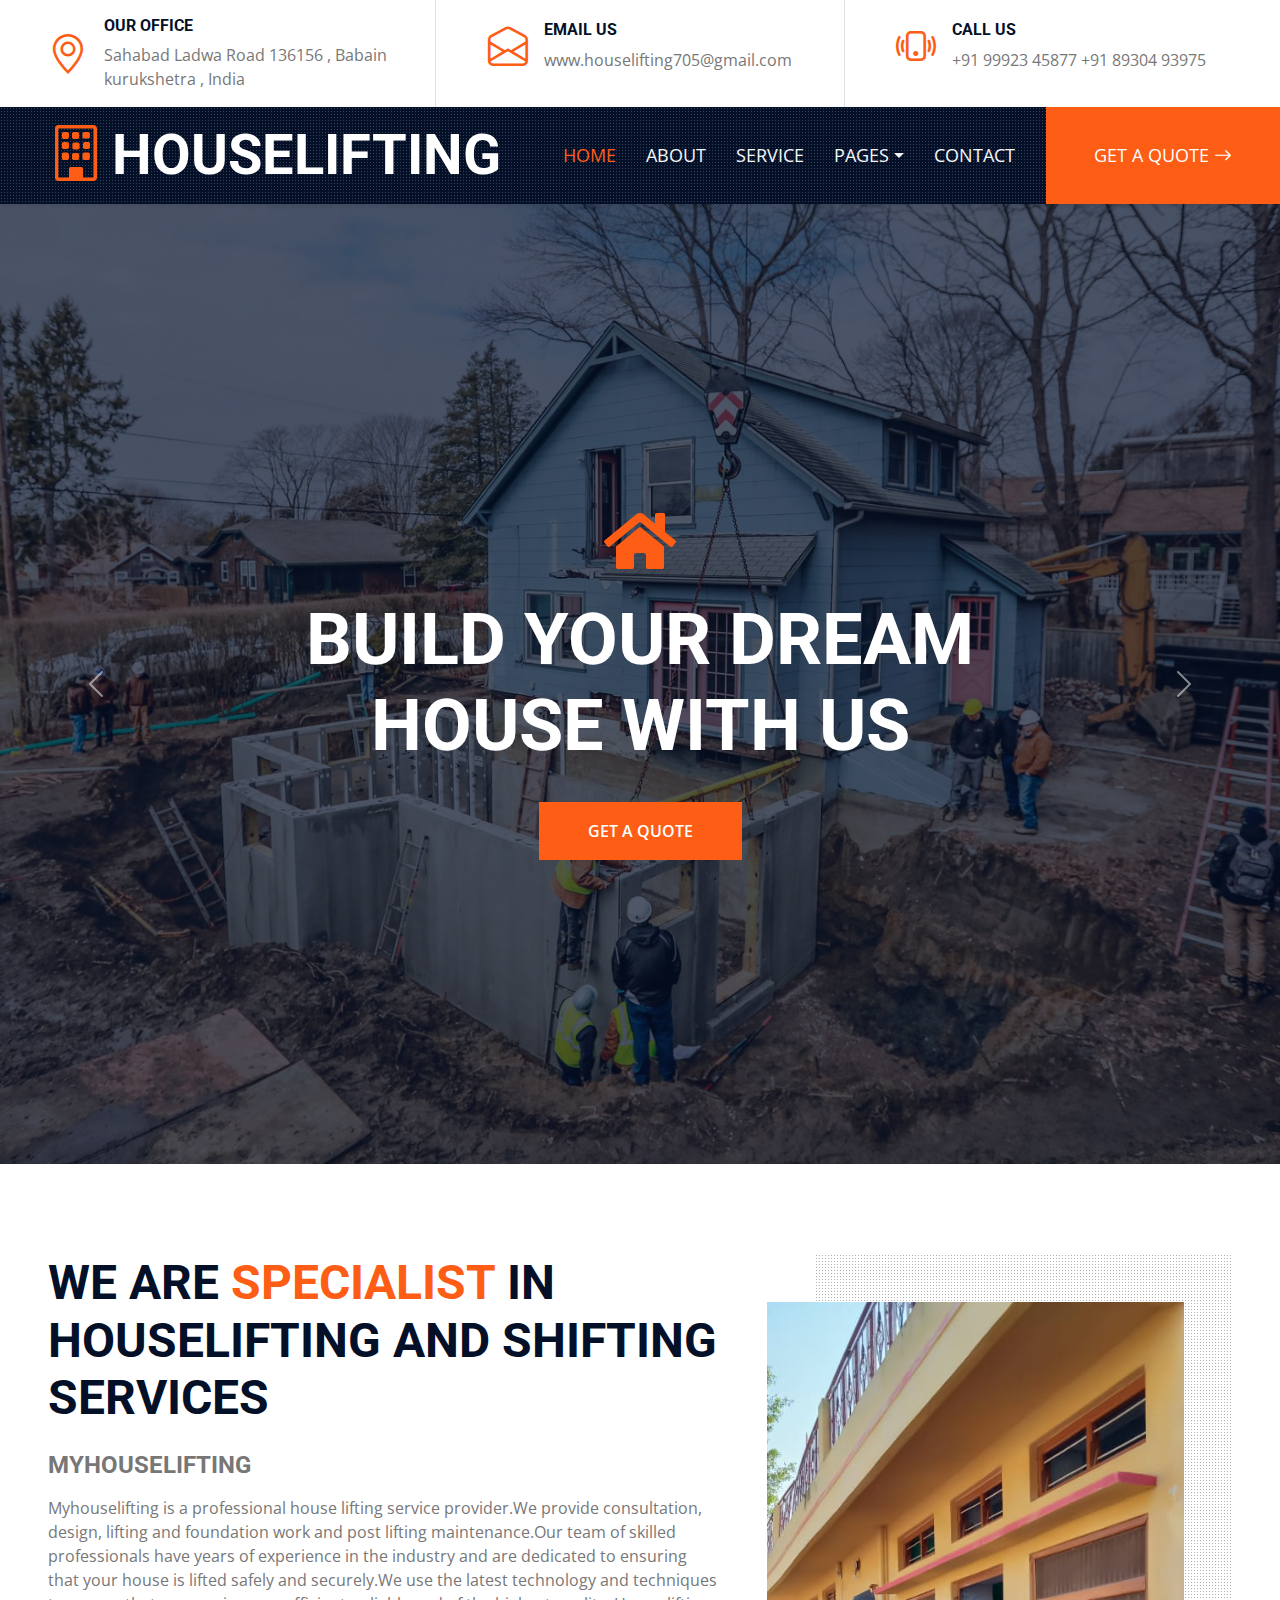
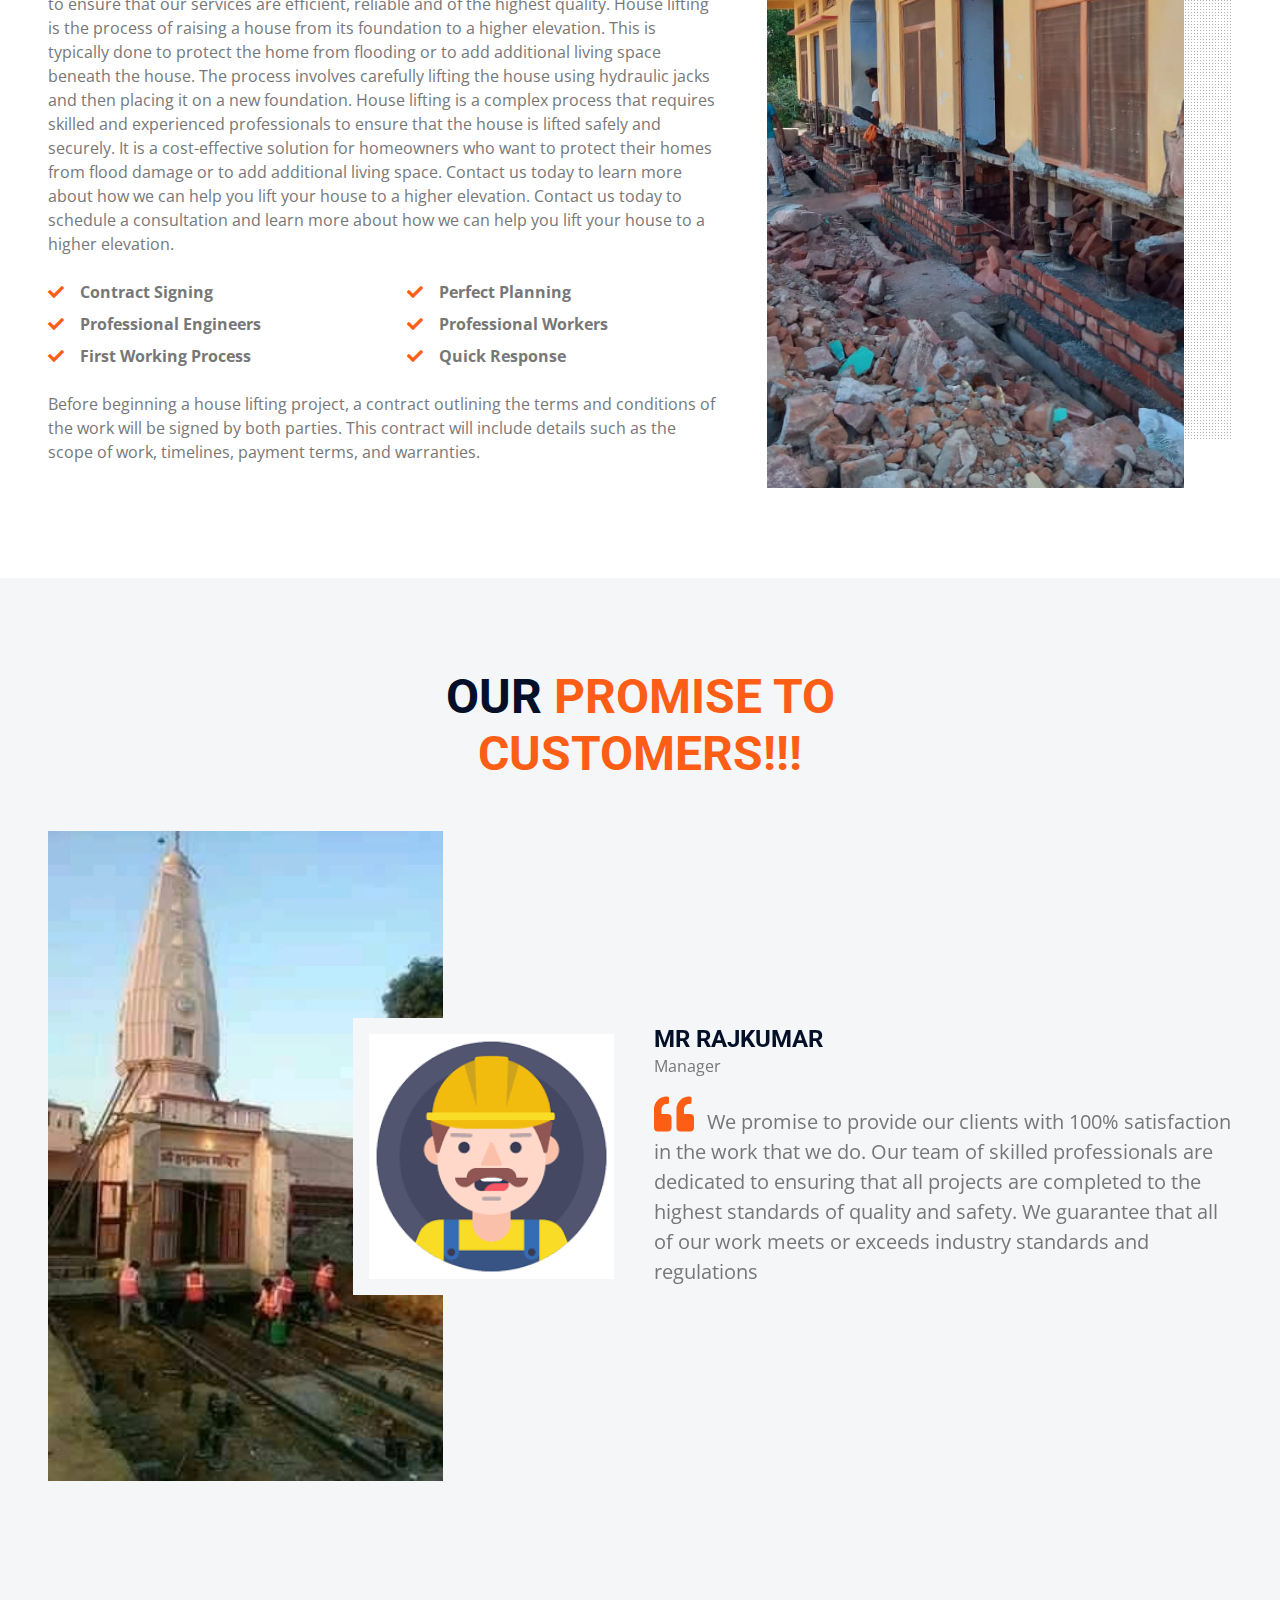
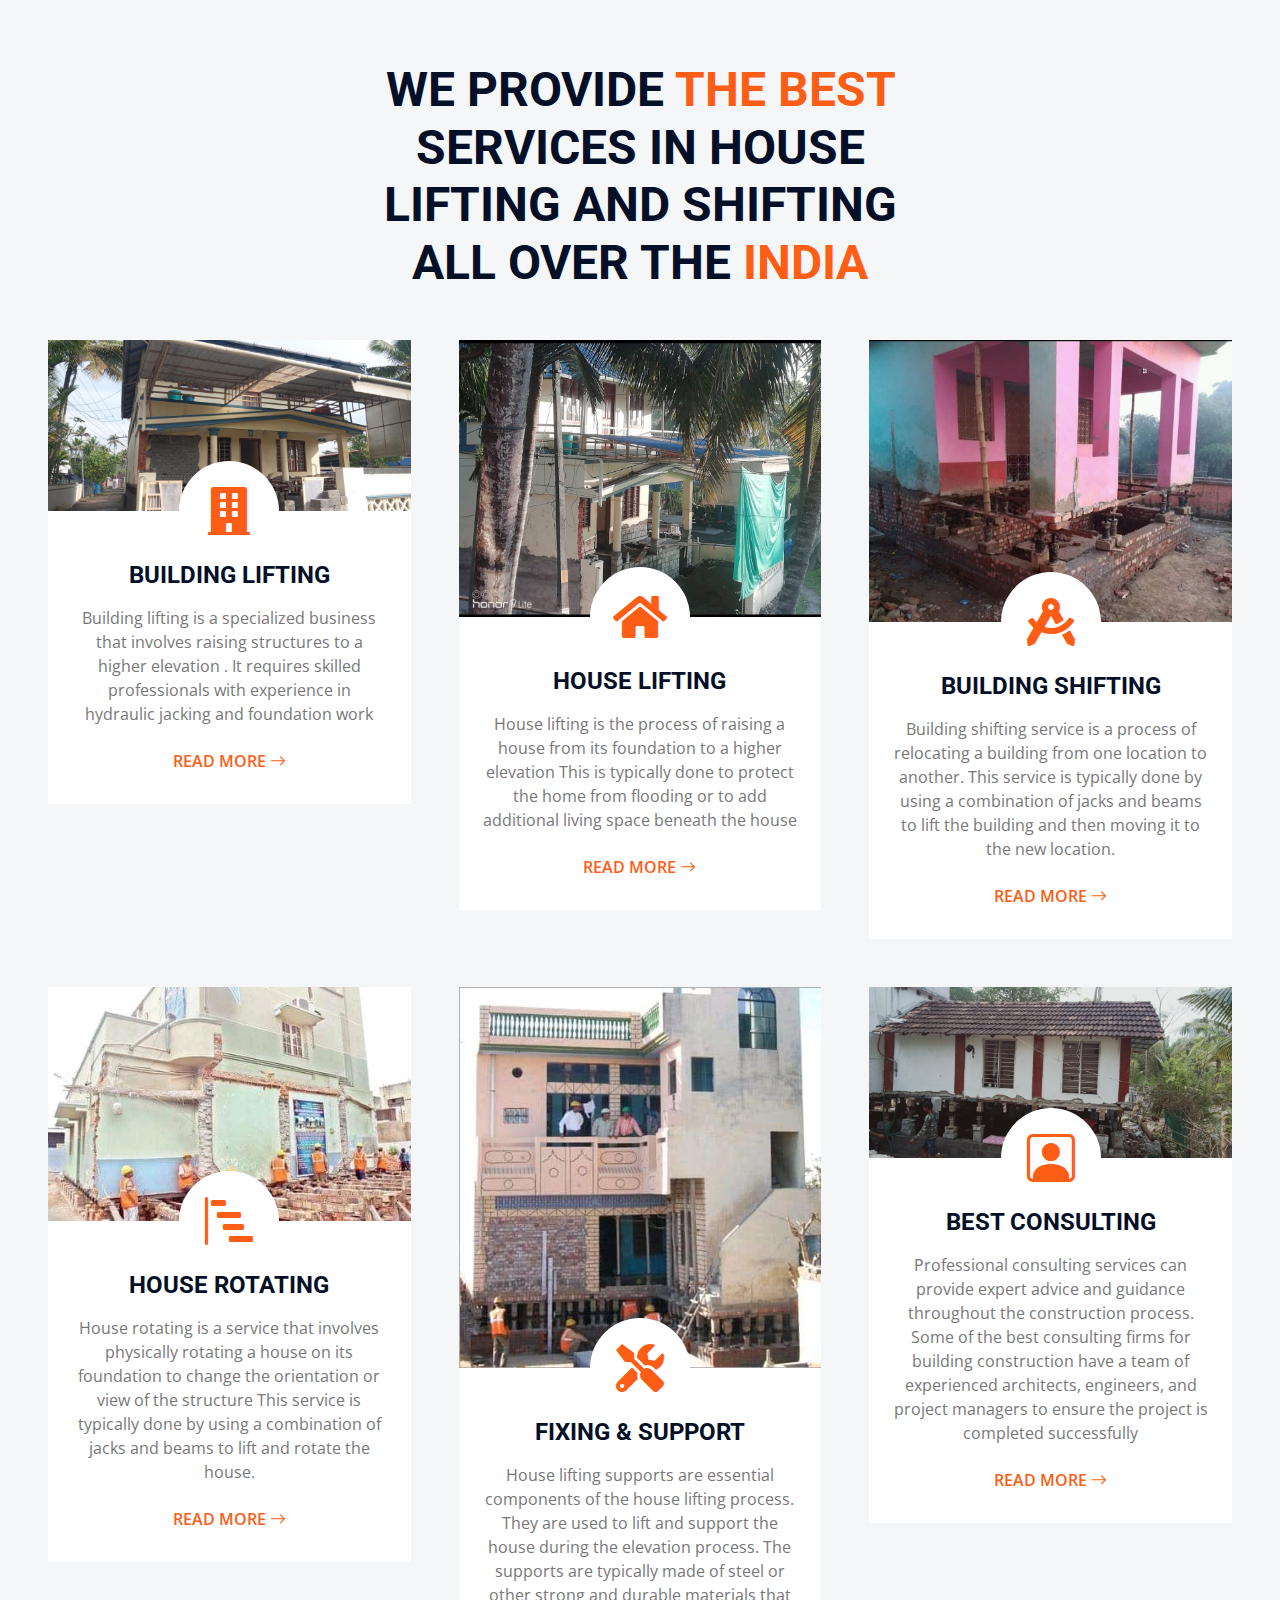
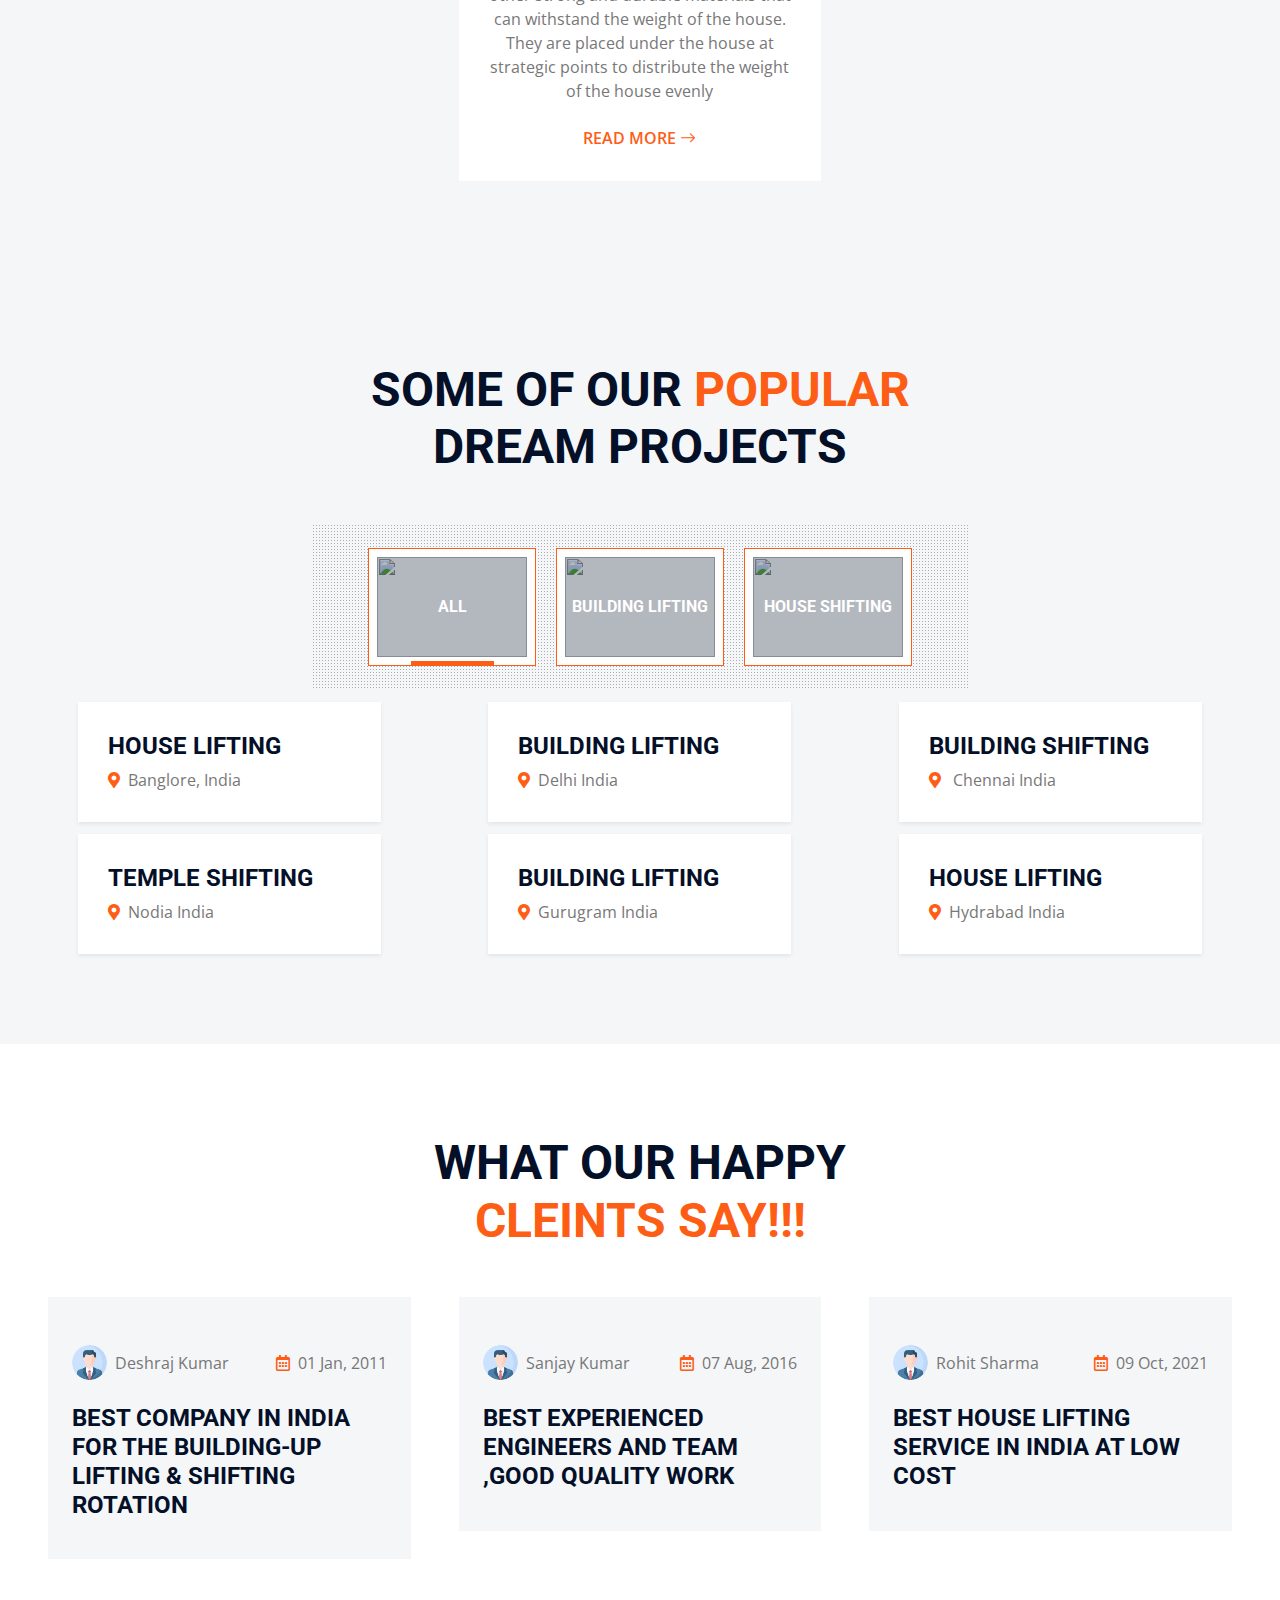
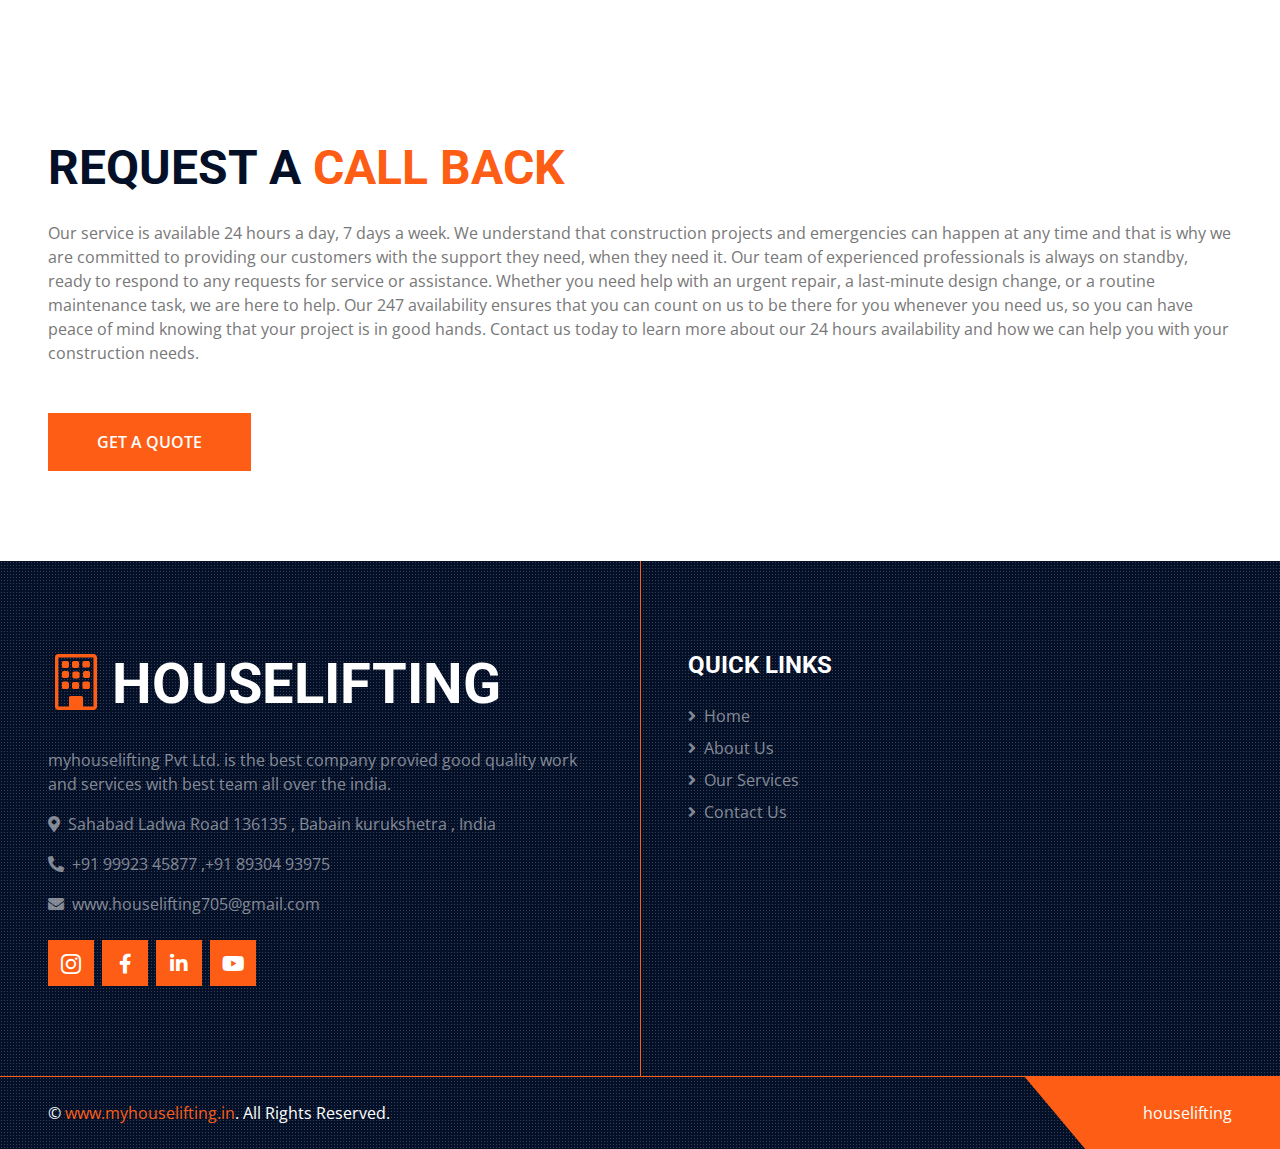
==== myhouselifting.in/index.html @ 63c41ebb "first commit" ====
<!DOCTYPE html>
<html lang="en">

<head>
    <meta charset="utf-8">
    <title>WEBUILD -  Construction Company Website Template Free</title>
    <meta content="width=device-width, initial-scale=1.0" name="viewport">
    <meta content="Free HTML Templates" name="keywords">
    <meta content="Free HTML Templates" name="description">

    <!-- Favicon -->
    <link href="img/favicon.ico" rel="icon">

    <!-- Google Web Fonts -->
    <link rel="preconnect" href="https://fonts.gstatic.com">
    <link href="https://fonts.googleapis.com/css2?family=Open+Sans:wght@400;600&family=Roboto:wght@500;700&display=swap" rel="stylesheet"> 

    <!-- Icon Font Stylesheet -->
    <link href="https://cdnjs.cloudflare.com/ajax/libs/font-awesome/5.15.0/css/all.min.css" rel="stylesheet">
    <link href="https://cdn.jsdelivr.net/npm/bootstrap-icons@1.4.1/font/bootstrap-icons.css" rel="stylesheet">

    <!-- Libraries Stylesheet -->
    <link href="lib/owlcarousel/assets/owl.carousel.min.css" rel="stylesheet">
    <link href="lib/tempusdominus/css/tempusdominus-bootstrap-4.min.css" rel="stylesheet" />
    <link href="lib/lightbox/css/lightbox.min.css" rel="stylesheet">

    <!-- Customized Bootstrap Stylesheet -->
    <link href="css/bootstrap.min.css" rel="stylesheet">

    <!-- Template Stylesheet -->
    <link href="css/style.css" rel="stylesheet">
</head>

<body>
    <!-- Topbar Start -->
    <div class="container-fluid px-5 d-none d-lg-block">
        <div class="row gx-5">
            <div class="col-lg-4 text-center py-3">
                <div class="d-inline-flex align-items-center">
                    <i class="bi bi-geo-alt fs-1 text-primary me-3"></i>
                    <div class="text-start">
                        <h6 class="text-uppercase fw-bold">Our Office</h6>
                        <span>Sahabad Ladwa Road 136156 , Babain kurukshetra , India</span>
                    </div>
                </div>
            </div>
            <div class="col-lg-4 text-center border-start border-end py-3">
                <div class="d-inline-flex align-items-center">
                    <i class="bi bi-envelope-open fs-1 text-primary me-3"></i>
                    <div class="text-start">
                        <h6 class="text-uppercase fw-bold">Email Us</h6>
                        <span>www.houselifting705@gmail.com</span>
                    </div>
                </div>
            </div>
            <div class="col-lg-4 text-center py-3">
                <div class="d-inline-flex align-items-center">
                    <i class="bi bi-phone-vibrate fs-1 text-primary me-3"></i>
                    <div class="text-start">
                        <h6 class="text-uppercase fw-bold">Call Us</h6>
                        <span>+91 99923 45877</span>
                        <span>+91 89304 93975</span>
                    </div>
                </div>
            </div>
        </div>
    </div>
    <!-- Topbar End -->


    <!-- Navbar Start -->
    <div class="container-fluid sticky-top bg-dark bg-light-radial shadow-sm px-5 pe-lg-0">
        <nav class="navbar navbar-expand-lg bg-dark bg-light-radial navbar-dark py-3 py-lg-0">
            <a href="index.html" class="navbar-brand">
                <h1 class="m-0 display-4 text-uppercase text-white"><i class="bi bi-building text-primary me-2"></i>HOUSELIFTING</h1>
            </a>
            <button class="navbar-toggler" type="button" data-bs-toggle="collapse" data-bs-target="#navbarCollapse">
                <span class="navbar-toggler-icon"></span>
            </button>
            <div class="collapse navbar-collapse" id="navbarCollapse">
                <div class="navbar-nav ms-auto py-0">
                    <a href="index.html" class="nav-item nav-link active">Home</a>
                    <a href="about.html" class="nav-item nav-link">About</a>
                    <a href="service.html" class="nav-item nav-link">Service</a>
                    <div class="nav-item dropdown">
                        <a href="#" class="nav-link dropdown-toggle" data-bs-toggle="dropdown">Pages</a>
                        <div class="dropdown-menu m-0">
                            <a href="project.html" class="dropdown-item">Our Project</a>
                            <a href="team.html" class="dropdown-item">The Team</a>
                            <a href="testimonial.html" class="dropdown-item">Testimonial</a>
                            <a href="blog.html" class="dropdown-item">Blog Grid</a>
                            <a href="detail.html" class="dropdown-item">Blog Detail</a>
                        </div>
                    </div>
                    <a href="contact.html" class="nav-item nav-link">Contact</a>
                    <a href="" class="nav-item nav-link bg-primary text-white px-5 ms-3 d-none d-lg-block">Get A Quote <i class="bi bi-arrow-right"></i></a>
                </div>
            </div>
        </nav>
    </div>
    <!-- Navbar End -->


    <!-- Carousel Start -->
    <div class="container-fluid p-0">
        <div id="header-carousel" class="carousel slide carousel-fade" data-bs-ride="carousel">
            <div class="carousel-inner">
                <div class="carousel-item active">
                    <img class="w-100" src="img/home1.jpg" alt="Image">
                    <div class="carousel-caption d-flex flex-column align-items-center justify-content-center">
                        <div class="p-3" style="max-width: 900px;">
                            <i class="fa fa-home fa-4x text-primary mb-4 d-none d-sm-block"></i>
                            <h1 class="display-2 text-uppercase text-white mb-md-4">Build Your Dream House With Us</h1>
                            <a href="" class="btn btn-primary py-md-3 px-md-5 mt-2">Get A Quote</a>
                        </div>
                    </div>
                </div>
                <div class="carousel-item">
                    <img class="w-100" src="img/home2.jpg" alt="Image">
                    <div class="carousel-caption d-flex flex-column align-items-center justify-content-center">
                        <div class="p-3" style="max-width: 900px;">
                            <i class="fa fa-tools fa-4x text-primary mb-4 d-none d-sm-block"></i>
                            <h1 class="display-2 text-uppercase text-white mb-md-4">We Are Trusted For Your Project</h1>
                            <a href="" class="btn btn-primary py-md-3 px-md-5 mt-2">Contact Us</a>
                        </div>
                    </div>
                </div>
                <div class="carousel-item">
                    <img class="w-100" src="img/noida.jpg" alt="Image">
                    <div class="carousel-caption d-flex flex-column align-items-center justify-content-center">
                        <div class="p-3" style="max-width: 900px;">
                            <i class="fa fa-tools fa-4x text-primary mb-4 d-none d-sm-block"></i>
                            <h1 class="display-2 text-uppercase text-white mb-md-4">We Are Trusted For Your Project</h1>
                            <a href="" class="btn btn-primary py-md-3 px-md-5 mt-2">Contact Us</a>
                        </div>
                    </div>
                </div>
                <div class="carousel-item">
                    <img class="w-100" src="img/home3.jpg" alt="Image">
                    <div class="carousel-caption d-flex flex-column align-items-center justify-content-center">
                        <div class="p-3" style="max-width: 900px;">
                            <i class="fa fa-tools fa-4x text-primary mb-4 d-none d-sm-block"></i>
                            <h1 class="display-2 text-uppercase text-white mb-md-4">We Are Trusted For Your Project</h1>
                            <a href="" class="btn btn-primary py-md-3 px-md-5 mt-2">Contact Us</a>
                        </div>
                    </div>
                </div>
            </div>
            <button class="carousel-control-prev" type="button" data-bs-target="#header-carousel"
                data-bs-slide="prev">
                <span class="carousel-control-prev-icon" aria-hidden="true"></span>
                <span class="visually-hidden">Previous</span>
            </button>
            <button class="carousel-control-next" type="button" data-bs-target="#header-carousel"
                data-bs-slide="next">
                <span class="carousel-control-next-icon" aria-hidden="true"></span>
                <span class="visually-hidden">Next</span>
            </button>
        </div>
    </div>
    <!-- Carousel End -->


    <!-- About Start -->
    <div class="container-fluid py-6 px-5">
        <div class="row g-5">
            <div class="col-lg-7">
                <h1 class="display-5 text-uppercase mb-4">We are <span class="text-primary">Specialist</span> in HouseLifting and Shifting Services</h1>
                <h4 class="text-uppercase mb-3 text-body">Myhouselifting </h4>
                <p>

                    Myhouselifting is a  professional house lifting service provider.We provide consultation, design, lifting and foundation work and post lifting maintenance.Our team of skilled professionals have years of experience in the industry and are dedicated to ensuring that your house is lifted safely and securely.We use the latest technology and techniques to ensure that our services are efficient, reliable and of the highest quality.
                    House lifting is the process of raising a house from its foundation to a higher elevation. This is typically done to protect the home from flooding or to add additional living space beneath the house. The process involves carefully lifting the house using hydraulic jacks and then placing it on a new foundation. House lifting is a complex process that requires skilled and experienced professionals to ensure that the house is lifted safely and securely. It is a cost-effective solution for homeowners who want to protect their homes from flood damage or to add additional living space. Contact us today to learn more about how we can help you lift your house to a higher elevation.
                    Contact us today to schedule a consultation and learn more about how we can help you lift your house to a higher elevation.</p>
                <div class="row gx-5 py-2">
                    <div class="col-sm-6 mb-2">
                        <p class="fw-bold mb-2"><i class="fa fa-check text-primary me-3"></i>Contract Signing</p>
                        <p class="fw-bold mb-2"><i class="fa fa-check text-primary me-3"></i>Professional Engineers</p>
                        <p class="fw-bold mb-2"><i class="fa fa-check text-primary me-3"></i>First Working Process</p>
                    </div>
                    <div class="col-sm-6 mb-2">
                        <p class="fw-bold mb-2"><i class="fa fa-check text-primary me-3"></i>Perfect Planning</p>
                        <p class="fw-bold mb-2"><i class="fa fa-check text-primary me-3"></i>Professional Workers</p>
                        <p class="fw-bold mb-2"><i class="fa fa-check text-primary me-3"></i>Quick Response</p>
                    </div>
                </div>
                <p class="mb-4">Before beginning a house lifting project, a contract outlining the terms and conditions of the work will be signed by both parties.
                    This contract will include details such as the scope of work, timelines, payment terms, and warranties.
                </p>
                <!-- <img src="img/signature.jpg" alt=""> -->
            </div>
            <div class="col-lg-5 pb-5" style="min-height: 400px;">
                <div class="position-relative bg-dark-radial h-100 ms-5">
                    <img class="position-absolute w-100 h-100 mt-5 ms-n5" src="img/new.jpeg" style="object-fit: cover;">
                </div>
            </div>
        </div>
    </div>
    <!-- About End -->
    
    <!-- Testimonial Start -->
    <div class="container-fluid bg-light py-6 px-5">
        <div class="text-center mx-auto mb-5" style="max-width: 600px;">
            <h1 class="display-5 text-uppercase mb-4"> Our <span class="text-primary">
                 promise to customers!!!</span></h1>
        </div>
        <div class="row gx-0 align-items-center">
            <div class="col-xl-4 col-lg-5 d-none d-lg-block">
                <img class="img-fluid w-100 h-100" src="img/temp.jpg">
            </div>
            <div class="col-xl-8 col-lg-7 col-md-12">
                <div class="testimonial bg-light">
                    <div class="owl-carousel testimonial-carousel">
                        <div class="row gx-4 align-items-center">
                            <div class="col-xl-4 col-lg-5 col-md-5">
                                <img class="img-fluid w-100 h-100 bg-light p-lg-3 mb-4 mb-md-0" src="img/logoman.jpg" alt="">
                            </div>
                            <div class="col-xl-8 col-lg-7 col-md-7">
                                <h4 class="text-uppercase mb-0">Mr Rajkumar</h4>
                                <p>Manager</p>
                                <p class="fs-5 mb-0"><i class="fa fa-2x fa-quote-left text-primary me-2"></i> We promise to provide our clients with 100% satisfaction in the work that we do.
                                    Our team of skilled professionals are dedicated to ensuring that all projects are completed to the highest standards of quality and safety.
                                    We guarantee that all of our work meets or exceeds industry standards and regulations</p>
                            </div>
                        </div>
                        <div class="row gx-4 align-items-center">
                            <div class="col-xl-4 col-lg-5 col-md-5">
                                <img class="img-fluid w-100 h-100 bg-light p-lg-3 mb-4 mb-md-0" src="img/logoman.jpg" alt="">
                            </div>
                            <div class="col-xl-8 col-lg-7 col-md-7">
                                <h4 class="text-uppercase mb-0">Mr Rajkumar </h4>
                                <p>Manager</p>
                                <p class="fs-5 mb-0"><i class="fa fa-2x fa-quote-left text-primary me-2"></i>We use the latest technology and techniques to ensure that our work is efficient, reliable and of the highest quality.This allows us to deliver projects on time and within budget, while also ensuring that the work meets or exceeds industry standards and regulations </p>
                            </div>
                        </div>
                    </div>
                </div>
            </div>
        </div>
    </div>
    <!-- Testimonial End -->
    

    <!-- Services Start -->
    <div class="container-fluid bg-light py-6 px-5">
        <div class="text-center mx-auto mb-5" style="max-width: 600px;">
            <h1 class="display-5 text-uppercase mb-4">We Provide <span class="text-primary">The Best</span> Services in house lifting and shifting all over the <span class="text-primary">INDIA</span></h1>
        </div>
        <div class="row g-5">
            <div class="col-lg-4 col-md-6">
                <div class="service-item bg-white d-flex flex-column align-items-center text-center">
                    <img class="img-fluid" src="img/service1.jpg" alt="">
                    <div class="service-icon bg-white">
                        <i class="fa fa-3x fa-building text-primary"></i>
                    </div>
                    <div class="px-4 pb-4">
                        <h4 class="text-uppercase mb-3">Building Lifting</h4>
                        <p>Building lifting is a specialized business that involves raising structures to a higher elevation . It requires skilled professionals with experience in hydraulic jacking and foundation work</p>
                        <a class="btn text-primary" href="">Read More <i class="bi bi-arrow-right"></i></a>
                    </div>
                </div>
            </div>
            <div class="col-lg-4 col-md-6">
                <div class="service-item bg-white rounded d-flex flex-column align-items-center text-center">
                    <img class="img-fluid" src="img/service2.jpg" alt="">
                    <div class="service-icon bg-white">
                        <i class="fa fa-3x fa-home text-primary"></i>
                    </div>
                    <div class="px-4 pb-4">
                        <h4 class="text-uppercase mb-3">House Lifting</h4>
                        <p>House lifting is the process of raising a house from its foundation to a higher elevation
                            This is typically done to protect the home from flooding or to add additional living space beneath the house
                        </p>
                        <a class="btn text-primary" href="">Read More <i class="bi bi-arrow-right"></i></a>
                    </div>
                </div>
            </div>
            <div class="col-lg-4 col-md-6">
                <div class="service-item bg-white rounded d-flex flex-column align-items-center text-center">
                    <img class="img-fluid" src="img/service3.jpg" alt="">
                    <div class="service-icon bg-white">
                        <i class="fa fa-3x fa-drafting-compass text-primary"></i>
                    </div>
                    <div class="px-4 pb-4">
                        <h4 class="text-uppercase mb-3">Building Shifting</h4>
                        <p>Building shifting service is a process of relocating a building from one location to another.
                            This service is typically done by using a combination of jacks and beams to lift the building and then moving it to the new location.
                        </p>
                        <a class="btn text-primary" href="">Read More <i class="bi bi-arrow-right"></i></a>
                    </div>
                </div>
            </div>
            <div class="col-lg-4 col-md-6">
                <div class="service-item bg-white rounded d-flex flex-column align-items-center text-center">
                    <img class="img-fluid" src="img/service4.jpg" alt="">
                    <div class="service-icon bg-white">
                        <i class="fa fa-3x bi bi-bar-chart-steps text-primary"></i>
                        <!-- <i class="fa fa-3x fa-palette text-primary"></i> -->
                    </div>
                    <div class="px-4 pb-4">
                        <h4 class="text-uppercase mb-3">House Rotating</h4>
                        <p>House rotating is a service that involves physically rotating a house on its foundation to change the orientation or view of the structure
                            This service is typically done by using a combination of jacks and beams to lift and rotate the house.
                        </p>
                        <a class="btn text-primary" href="">Read More <i class="bi bi-arrow-right"></i></a>
                    </div>
                </div>
            </div>
            <div class="col-lg-4 col-md-6">
                <div class="service-item bg-white rounded d-flex flex-column align-items-center text-center">
                    <img class="img-fluid" src="img/service5.jpg" alt="">
                    <div class="service-icon bg-white">
                        <i class="fa fa-3x fa-tools text-primary"></i>
                    </div>
                    <div class="px-4 pb-4">
                        <h4 class="text-uppercase mb-3">Fixing & Support</h4>
                        <p>House lifting supports are essential components of the house lifting process. They are used to lift and support the house during the elevation process. The supports are typically made of steel or other strong and durable materials that can withstand the weight of the house. They are placed under the house at strategic points to distribute the weight of the house evenly</p>
                        <a class="btn text-primary" href="">Read More <i class="bi bi-arrow-right"></i></a>
                    </div>
                </div>
            </div>
            <div class="col-lg-4 col-md-6">
                <div class="service-item bg-white rounded d-flex flex-column align-items-center text-center">
                    <img class="img-fluid" src="img/service6.jpg" alt="">
                    <div class="service-icon bg-white">
                        <i class="fa fa-3x bi bi-person-square text-primary"></i>
                        <!-- <i class="fa fa-3x fa-paint-brush text-primary"></i> -->
                    </div>
                    <div class="px-4 pb-4">
                        <h4 class="text-uppercase mb-3">Best consulting</h4>
                        <p>Professional consulting services can provide expert advice and guidance throughout the construction process.
                            Some of the best consulting firms for building construction have a team of experienced architects, engineers, and project managers to ensure the project is completed successfully
                        </p>
                        <a class="btn text-primary" href="">Read More <i class="bi bi-arrow-right"></i></a>
                    </div>
                </div>
            </div>
        </div>
    </div>
    <!-- Services End -->



    <!-- Portfolio Start -->
    <div class="container-fluid bg-light py-6 px-5">
        <div class="text-center mx-auto mb-5" style="max-width: 600px;">
            <h1 class="display-5 text-uppercase mb-4">Some Of Our <span class="text-primary">Popular</span> Dream Projects</h1>
        </div>
        <div class="row gx-5">
            <div class="col-12 text-center">
                <div class="d-inline-block bg-dark-radial text-center pt-4 px-5 mb-5">
                    <ul class="list-inline mb-0" id="portfolio-flters">
                        <li class="btn btn-outline-primary bg-white p-2 active mx-2 mb-4" data-filter="*">
                            <img src="img/portfolio-1.jpg" style="width: 150px; height: 100px;">
                            <div class="position-absolute top-0 start-0 end-0 bottom-0 m-2 d-flex align-items-center justify-content-center" style="background: rgba(4, 15, 40, .3);">
                                <h6 class="text-white text-uppercase m-0">All</h6>
                            </div>
                        </li>
                        <li class="btn btn-outline-primary bg-white p-2 mx-2 mb-4" data-filter=".first">
                            <img src="img/portfolio-2.jpg" style="width: 150px; height: 100px;">
                            <div class="position-absolute top-0 start-0 end-0 bottom-0 m-2 d-flex align-items-center justify-content-center" style="background: rgba(4, 15, 40, .3);">
                                <h6 class="text-white text-uppercase m-0">Building Lifting</h6>
                            </div>
                        </li>
                        <li class="btn btn-outline-primary bg-white p-2 mx-2 mb-4" data-filter=".second">
                            <img src="img/portfolio-3.jpg" style="width: 150px; height: 100px;">
                            <div class="position-absolute top-0 start-0 end-0 bottom-0 m-2 d-flex align-items-center justify-content-center" style="background: rgba(4, 15, 40, .3);">
                                <h6 class="text-white text-uppercase m-0">House Shifting</h6>
                            </div>
                        </li>
                    </ul>
                </div>
            </div>
        </div>
        <div class="row g-5 portfolio-container">
            <div class="col-xl-4 col-lg-6 col-md-6 portfolio-item first">
                <div class="position-relative portfolio-box">
                    <img class="img-fluid w-100" src="img/banglore.jpg" alt="">
                    <a class="portfolio-title shadow-sm" href="">
                        <p class="h4 text-uppercase">House Lifting</p>
                        <span class="text-body"><i class="fa fa-map-marker-alt text-primary me-2"></i>Banglore,  India</span>
                    </a>
                    <a class="portfolio-btn" href="img/banglore.jpg" data-lightbox="portfolio">
                        <i class="bi bi-plus text-white"></i>
                    </a>
                </div>
            </div>
            <div class="col-xl-4 col-lg-6 col-md-6 portfolio-item second">
                <div class="position-relative portfolio-box">
                    <img class="img-fluid w-100" src="img/buildinglifting.jpg" alt="">
                    <a class="portfolio-title shadow-sm" href="">
                        <p class="h4 text-uppercase">Building Lifting</p>
                        <span class="text-body"><i class="fa fa-map-marker-alt text-primary me-2"></i>Delhi India</span>
                    </a>
                    <a class="portfolio-btn" href="img/buildinglifting.jpg" data-lightbox="portfolio">
                        <i class="bi bi-plus text-white"></i>
                    </a>
                </div>
            </div>
            <div class="col-xl-4 col-lg-6 col-md-6 portfolio-item first">
                <div class="position-relative portfolio-box">
                    <img class="img-fluid w-100" src="img/chan.jpg" alt="">
                    <a class="portfolio-title shadow-sm" href="">
                        <p class="h4 text-uppercase">Building Shifting</p>
                        <span class="text-body"><i class="fa fa-map-marker-alt text-primary me-2"></i> Chennai India</span>
                    </a>
                    <a class="portfolio-btn" href="img/chan.jpg" data-lightbox="portfolio">
                        <i class="bi bi-plus text-white"></i>
                    </a>
                </div>
            </div>
            <div class="col-xl-4 col-lg-6 col-md-6 portfolio-item second">
                <div class="position-relative portfolio-box">
                    <img class="img-fluid w-100" src="img/noida.jpg" alt="">
                    <a class="portfolio-title shadow-sm" href="">
                        <p class="h4 text-uppercase">Temple Shifting</p>
                        <span class="text-body"><i class="fa fa-map-marker-alt text-primary me-2"></i>Nodia India</span>
                    </a>
                    <a class="portfolio-btn" href="img/noida.jpg" data-lightbox="portfolio">
                        <i class="bi bi-plus text-white"></i>
                    </a>
                </div>
            </div>
            <div class="col-xl-4 col-lg-6 col-md-6 portfolio-item first">
                <div class="position-relative portfolio-box">
                    <img class="img-fluid w-100" src="img/gur.jpg" alt="">
                    <a class="portfolio-title shadow-sm" href="">
                        <p class="h4 text-uppercase">Building Lifting</p>
                        <span class="text-body"><i class="fa fa-map-marker-alt text-primary me-2"></i>Gurugram India</span>
                    </a>
                    <a class="portfolio-btn" href="img/gur.jpg" data-lightbox="portfolio">
                        <i class="bi bi-plus text-white"></i>
                    </a>
                </div>
            </div>
            <div class="col-xl-4 col-lg-6 col-md-6 portfolio-item second">
                <div class="position-relative portfolio-box">
                    <img class="img-fluid w-100" src="img/hy.jpg" alt="">
                    <a class="portfolio-title shadow-sm" href="">
                        <p class="h4 text-uppercase">House Lifting</p>
                        <span class="text-body"><i class="fa fa-map-marker-alt text-primary me-2"></i>Hydrabad India</span>
                    </a>
                    <a class="portfolio-btn" href="img/hy.jpg" data-lightbox="portfolio">
                        <i class="bi bi-plus text-white"></i>
                    </a>
                </div>
            </div>
        </div>
    </div>
    <!-- Portfolio End -->


    <!-- Team Start -->
    <!-- <div class="container-fluid py-6 px-5">
        <div class="text-center mx-auto mb-5" style="max-width: 600px;">
            <h1 class="display-5 text-uppercase mb-4">We Are <span class="text-primary">Professional & Expert</span> Workers</h1>
        </div>
        <div class="row g-5">
            <div class="col-xl-3 col-lg-4 col-md-6">
                <div class="row g-0">
                    <div class="col-10" style="min-height: 300px;">
                        <div class="position-relative h-100">
                            <img class="position-absolute w-100 h-100" src="img/team-1.jpg" style="object-fit: cover;">
                        </div>
                    </div>
                    <div class="col-2">
                        <div class="h-100 d-flex flex-column align-items-center justify-content-between bg-light">
                            <a class="btn" href="#"><i class="fab fa-twitter"></i></a>
                            <a class="btn" href="#"><i class="fab fa-facebook-f"></i></a>
                            <a class="btn" href="#"><i class="fab fa-linkedin-in"></i></a>
                            <a class="btn" href="#"><i class="fab fa-instagram"></i></a>
                            <a class="btn" href="#"><i class="fab fa-youtube"></i></a>
                        </div>
                    </div>
                    <div class="col-12">
                        <div class="bg-light p-4">
                            <h4 class="text-uppercase">Adam Phillips</h4>
                            <span>CEO & Founder</span>
                        </div>
                    </div>
                </div>
            </div>
            <div class="col-xl-3 col-lg-4 col-md-6">
                <div class="row g-0">
                    <div class="col-10" style="min-height: 300px;">
                        <div class="position-relative h-100">
                            <img class="position-absolute w-100 h-100" src="img/team-2.jpg" style="object-fit: cover;">
                        </div>
                    </div>
                    <div class="col-2">
                        <div class="h-100 d-flex flex-column align-items-center justify-content-between bg-light">
                            <a class="btn" href="#"><i class="fab fa-twitter"></i></a>
                            <a class="btn" href="#"><i class="fab fa-facebook-f"></i></a>
                            <a class="btn" href="#"><i class="fab fa-linkedin-in"></i></a>
                            <a class="btn" href="#"><i class="fab fa-instagram"></i></a>
                            <a class="btn" href="#"><i class="fab fa-youtube"></i></a>
                        </div>
                    </div>
                    <div class="col-12">
                        <div class="bg-light p-4">
                            <h4 class="text-uppercase">Dylan Adams</h4>
                            <span>Civil Engineer</span>
                        </div>
                    </div>
                </div>
            </div>
            <div class="col-xl-3 col-lg-4 col-md-6">
                <div class="row g-0">
                    <div class="col-10" style="min-height: 300px;">
                        <div class="position-relative h-100">
                            <img class="position-absolute w-100 h-100" src="img/team-3.jpg" style="object-fit: cover;">
                        </div>
                    </div>
                    <div class="col-2">
                        <div class="h-100 d-flex flex-column align-items-center justify-content-between bg-light">
                            <a class="btn" href="#"><i class="fab fa-twitter"></i></a>
                            <a class="btn" href="#"><i class="fab fa-facebook-f"></i></a>
                            <a class="btn" href="#"><i class="fab fa-linkedin-in"></i></a>
                            <a class="btn" href="#"><i class="fab fa-instagram"></i></a>
                            <a class="btn" href="#"><i class="fab fa-youtube"></i></a>
                        </div>
                    </div>
                    <div class="col-12">
                        <div class="bg-light p-4">
                            <h4 class="text-uppercase">Jhon Doe</h4>
                            <span>Interior Designer</span>
                        </div>
                    </div>
                </div>
            </div>
            <div class="col-xl-3 col-lg-4 col-md-6">
                <div class="row g-0">
                    <div class="col-10" style="min-height: 300px;">
                        <div class="position-relative h-100">
                            <img class="position-absolute w-100 h-100" src="img/team-4.jpg" style="object-fit: cover;">
                        </div>
                    </div>
                    <div class="col-2">
                        <div class="h-100 d-flex flex-column align-items-center justify-content-between bg-light">
                            <a class="btn" href="#"><i class="fab fa-twitter"></i></a>
                            <a class="btn" href="#"><i class="fab fa-facebook-f"></i></a>
                            <a class="btn" href="#"><i class="fab fa-linkedin-in"></i></a>
                            <a class="btn" href="#"><i class="fab fa-instagram"></i></a>
                            <a class="btn" href="#"><i class="fab fa-youtube"></i></a>
                        </div>
                    </div>
                    <div class="col-12">
                        <div class="bg-light p-4">
                            <h4 class="text-uppercase">Josh Dunn</h4>
                            <span>Painter</span>
                        </div>
                    </div>
                </div>
            </div>
        </div>
    </div> -->
    <!-- Team End -->




    <!-- Blog Start -->
    <div class="container-fluid py-6 px-5">
        <div class="text-center mx-auto mb-5" style="max-width: 600px;">
            <h1 class="display-5 text-uppercase mb-4">WHAT OUR HAPPY  <span class="text-primary">CLEINTS SAY!!!</span> </h1>
        </div>
        <div class="row g-5">
            <div class="col-lg-4 col-md-6">
                <div class="bg-light">
                    <img class="img-fluid" src="img/cl1.jpg" alt="">
                    <div class="p-4">
                        <div class="d-flex justify-content-between mb-4">
                            <div class="d-flex align-items-center">
                                <img class="rounded-circle me-2" src="img/user.jpg" width="35" height="35" alt="">
                                <span>Deshraj Kumar</span>
                            </div>
                            <div class="d-flex align-items-center">
                                <span class="ms-3"><i class="far fa-calendar-alt text-primary me-2"></i>01 Jan, 2011</span>
                            </div>
                        </div>
                        <h4 class="text-uppercase mb-3">Best Company in india for the building-up lifting & shifting rotation</h4>

                    </div>
                </div>
            </div>
            <div class="col-lg-4 col-md-6">
                <div class="bg-light">
                    <img class="img-fluid" src="img/cl2.jpg" alt="">
                    <div class="p-4">
                        <div class="d-flex justify-content-between mb-4">
                            <div class="d-flex align-items-center">
                                <img class="rounded-circle me-2" src="img/user.jpg" width="35" height="35" alt="">
                                <span>Sanjay Kumar</span>
                            </div>
                            <div class="d-flex align-items-center">
                                <span class="ms-3"><i class="far fa-calendar-alt text-primary me-2"></i>07 Aug, 2016</span>
                            </div>
                        </div>
                        <h4 class="text-uppercase mb-3">Best experienced engineers and team ,Good Quality Work</h4>
    
                    </div>
                </div>
            </div>
            <div class="col-lg-4 col-md-6">
                <div class="bg-light">
                    <img class="img-fluid" src="img/cl3.jpg" alt="">
                    <div class="p-4">
                        <div class="d-flex justify-content-between mb-4">
                            <div class="d-flex align-items-center">
                                <img class="rounded-circle me-2" src="img/user.jpg" width="35" height="35" alt="">
                                <span>Rohit Sharma</span>
                            </div>
                            <div class="d-flex align-items-center">
                                <span class="ms-3"><i class="far fa-calendar-alt text-primary me-2"></i>09 Oct, 2021</span>
                            </div>
                        </div>
                        <h4 class="text-uppercase mb-3">Best house lifting service in india at low cost</h4>
                
                    </div>
                </div>
            </div>
        </div>
    </div>
    <!-- Blog End -->
        <!-- Appointment Start -->
        <div class="container-fluid py-6 px-5">
            <div class="row gx-5">
                <div class="col-lg-12 mb-5 mb-lg-0">
                    <div class="mb-4">
                        <h1 class="display-5 text-uppercase mb-4">Request A <span class="text-primary">Call Back</span></h1>
                    </div>
                    <p class="mb-5">Our service is available 24 hours a day, 7 days a week. We understand that construction projects and emergencies can happen at any time and that is why we are committed to providing our customers with the support they need, when they need it. Our team of experienced professionals is always on standby, ready to respond to any requests for service or assistance. Whether you need help with an urgent repair, a last-minute design change, or a routine maintenance task, we are here to help. Our 247 availability ensures that you can count on us to be there for you whenever you need us, so you can have peace of mind knowing that your project is in good hands. Contact us today to learn more about our 24 hours availability and how we can help you with your construction needs.</p>
                    <a class="btn btn-primary py-3 px-5" href="">Get A Quote</a>
                </div>
                <!-- <div class="col-lg-8">
                    <div class="bg-light text-center p-5">
                        <form>
                            <div class="row g-3">
                                <div class="col-12 col-sm-6">
                                    <input type="text" class="form-control border-0" placeholder="Your Name" style="height: 55px;">
                                </div>
                                <div class="col-12 col-sm-6">
                                    <input type="email" class="form-control border-0" placeholder="Your Email" style="height: 55px;">
                                </div>
                                <div class="col-12 col-sm-6">
                                    <div class="date" id="date" data-target-input="nearest">
                                        <input type="text"
                                            class="form-control border-0 datetimepicker-input"
                                            placeholder="Call Back Date" data-target="#date" data-toggle="datetimepicker" style="height: 55px;">
                                    </div>
                                </div>
                                <div class="col-12 col-sm-6">
                                    <div class="time" id="time" data-target-input="nearest">
                                        <input type="text"
                                            class="form-control border-0 datetimepicker-input"
                                            placeholder="Call Back Time" data-target="#time" data-toggle="datetimepicker" style="height: 55px;">
                                    </div>
                                </div>
                                <div class="col-12">
                                    <textarea class="form-control border-0" rows="5" placeholder="Message"></textarea>
                                </div>
                                <div class="col-12">
                                    <button class="btn btn-primary w-100 py-3" type="submit">Submit Request</button>
                                </div>
                            </div>
                        </form>
                    </div>
                </div> -->
            </div>
        </div>
        <!-- Appointment End -->
    
    
    

    <!-- Footer Start -->
    <div class="footer container-fluid position-relative bg-dark bg-light-radial text-white-50 py-6 px-5">
        <div class="row g-5">
            <div class="col-lg-6 pe-lg-5">
                <a href="index.html" class="navbar-brand">
                    <h1 class="m-0 display-4 text-uppercase text-white"><i class="bi bi-building text-primary me-2"></i>HOUSELIFTING</h1>
                </a>
                <p>myhouselifting Pvt Ltd.  is the best company provied   good quality work and services with best team  all over the india.</p>
                <p><i class="fa fa-map-marker-alt me-2"></i>Sahabad Ladwa Road 136135 , Babain kurukshetra , India</p>
                <p><i class="fa fa-phone-alt me-2"></i>+91 99923 45877 ,+91 89304 93975</p>
                <p><i class="fa fa-envelope me-2"></i>www.houselifting705@gmail.com</p>
                <div class="d-flex justify-content-start mt-4">
                    <a class="btn btn-lg btn-primary btn-lg-square rounded-0 me-2" href="https://instagram.com/subash_rana_78?igshid=YmMyMTA2M2Y="><i class="bi bi-instagram"></i></i></a>
                    <a class="btn btn-lg btn-primary btn-lg-square rounded-0 me-2" href="https://www.facebook.com/subash.kumar.731572"><i class="fab fa-facebook-f"></i></a>
                    <a class="btn btn-lg btn-primary btn-lg-square rounded-0 me-2" href="https://www.linkedin.com/in/hemanbuildinglifting9992345877"><i class="fab fa-linkedin-in"></i></a>
                    <a class="btn btn-lg btn-primary btn-lg-square rounded-0" href="https://youtube.com/@user-rg9cu9wh2b"><i class="fab fa-youtube"></i></a>
                </div>
            </div>
            <div class="col-lg-6 ps-lg-5">
                <div class="row g-5">
                    <div class="col-sm-6">
                        <h4 class="text-white text-uppercase mb-4">Quick Links</h4>
                        <div class="d-flex flex-column justify-content-start">
                            <a class="text-white-50 mb-2" href="index.html"><i class="fa fa-angle-right me-2"></i>Home</a>
                            <a class="text-white-50 mb-2" href="about.html"><i class="fa fa-angle-right me-2"></i>About Us</a>
                            <a class="text-white-50 mb-2" href="service.html"><i class="fa fa-angle-right me-2"></i>Our Services</a>
                            <!-- <a class="text-white-50 mb-2" href="#"><i class="fa fa-angle-right me-2"></i>Meet The Team</a> -->
                            <a class="text-white-50" href="contact.html"><i class="fa fa-angle-right me-2"></i>Contact Us</a>
                        </div>
                    </div>
                    <!-- <div class="col-sm-6">
                        <h4 class="text-white text-uppercase mb-4">Popular Links</h4>
                        <div class="d-flex flex-column justify-content-start">
                            <a class="text-white-50 mb-2" href="#"><i class="fa fa-angle-right me-2"></i>Home</a>
                            <a class="text-white-50 mb-2" href="#"><i class="fa fa-angle-right me-2"></i>About Us</a>
                            <a class="text-white-50 mb-2" href="#"><i class="fa fa-angle-right me-2"></i>Our Services</a>
                            <a class="text-white-50 mb-2" href="#"><i class="fa fa-angle-right me-2"></i>Meet The Team</a>
                            <a class="text-white-50" href="#"><i class="fa fa-angle-right me-2"></i>Contact Us</a>
                        </div>
                    </div> -->
                    <div class="col-sm-12">
                        <!-- <h4 class="text-white text-uppercase mb-4">Newsletter</h4> -->
                        <div class="w-100">
                            <!-- <div class="input-group">
                                <input type="text" class="form-control border-light" style="padding: 20px 30px;" placeholder="Your Email Address"><button class="btn btn-primary px-4">Sign Up</button>
                            </div> -->
                        </div>
                    </div>
                </div>
            </div>
        </div>
    </div>
    <div class="container-fluid bg-dark bg-light-radial text-white border-top border-primary px-0">
        <div class="d-flex flex-column flex-md-row justify-content-between">
            <div class="py-4 px-5 text-center text-md-start">
                <p class="mb-0">&copy; <a class="text-primary" href="https://myhouselifting.in/">www.myhouselifting.in</a>. All Rights Reserved.</p>
            </div>
            <div class="py-4 px-5 bg-primary footer-shape position-relative text-center text-md-end">
                <p class="mb-0">houselifting <a class="text-dark" href="https://myhouselifting.in"></a></p>
            </div>
        </div>
    </div>
    <!-- Footer End -->


    <!-- Back to Top -->
    <a href="#" class="btn btn-lg btn-primary btn-lg-square back-to-top"><i class="bi bi-arrow-up"></i></a>


    <!-- JavaScript Libraries -->
    <script src="https://code.jquery.com/jquery-3.4.1.min.js"></script>
    <script src="https://cdn.jsdelivr.net/npm/bootstrap@5.0.0/dist/js/bootstrap.bundle.min.js"></script>
    <script src="lib/easing/easing.min.js"></script>
    <script src="lib/waypoints/waypoints.min.js"></script>
    <script src="lib/owlcarousel/owl.carousel.min.js"></script>
    <script src="lib/tempusdominus/js/moment.min.js"></script>
    <script src="lib/tempusdominus/js/moment-timezone.min.js"></script>
    <script src="lib/tempusdominus/js/tempusdominus-bootstrap-4.min.js"></script>
    <script src="lib/isotope/isotope.pkgd.min.js"></script>
    <script src="lib/lightbox/js/lightbox.min.js"></script>

    <!-- Template Javascript -->
    <script src="js/main.js"></script>
</body>

</html>
---- myhouselifting.in/css/style.css ----
/********** Template CSS **********/
:root {
    --primary: #FD5D14;
    --secondary: #FDBE33;
    --light: #F4F6F8;
    --dark: #040F28;
}

.pt-6 {
    padding-top: 90px;
}

.pb-6 {
    padding-bottom: 90px;
}

.py-6 {
    padding-top: 90px;
    padding-bottom: 90px;
}

.btn {
    position: relative;
    font-weight: 600;
    text-transform: uppercase;
    transition: .5s;
}

.btn::after {
    position: absolute;
    content: "";
    width: 0;
    height: 5px;
    bottom: -1px;
    left: 50%;
    background: var(--primary);
    transition: .5s;
}

.btn.btn-primary::after {
    background: var(--dark);
}

.btn:hover::after,
.btn.active::after {
    width: 50%;
    left: 25%;
}

.btn-primary {
    color: #FFFFFF;
}

.btn-square {
    width: 36px;
    height: 36px;
}

.btn-sm-square {
    width: 28px;
    height: 28px;
}

.btn-lg-square {
    width: 46px;
    height: 46px;
}

.btn-square,
.btn-sm-square,
.btn-lg-square {
    padding-left: 0;
    padding-right: 0;
    text-align: center;
}

.back-to-top {
    position: fixed;
    display: none;
    left: 50%;
    bottom: 0;
    margin-left: -22px;
    border-radius: 0;
    z-index: 99;
}

.bg-dark-radial {
    background-image: -webkit-repeating-radial-gradient(center center, rgba(0, 0, 0, 0.3), rgba(0, 0, 0, 0.3) 1px, transparent 1px, transparent 100%);
    background-image: -moz-repeating-radial-gradient(center center, rgba(0, 0, 0, 0.3), rgba(0, 0, 0, 0.3) 1px, transparent 1px, transparent 100%);
    background-image: -ms-repeating-radial-gradient(center center, rgba(0, 0, 0, 0.3), rgba(0, 0, 0, 0.3) 1px, transparent 1px, transparent 100%);
    background-image: -o-repeating-radial-gradient(center center, rgba(0, 0, 0, 0.3), rgba(0, 0, 0, 0.3) 1px, transparent 1px, transparent 100%);
    background-image: repeating-radial-gradient(center center, rgba(0, 0, 0, 0.3), rgba(0, 0, 0, 0.3) 1px, transparent 1px, transparent 100%);
    background-size: 3px 3px;
}

.bg-light-radial {
    background-image: -webkit-repeating-radial-gradient(center center, rgba(256, 256, 256, 0.2), rgba(256, 256, 256, 0.2) 1px, transparent 1px, transparent 100%);
    background-image: -moz-repeating-radial-gradient(center center, rgba(256, 256, 256, 0.2), rgba(256, 256, 256, 0.2) 1px, transparent 1px, transparent 100%);
    background-image: -ms-repeating-radial-gradient(center center, rgba(256, 256, 256, 0.2), rgba(256, 256, 256, 0.2) 1px, transparent 1px, transparent 100%);
    background-image: -o-repeating-radial-gradient(center center, rgba(256, 256, 256, 0.2), rgba(256, 256, 256, 0.2) 1px, transparent 1px, transparent 100%);
    background-image: repeating-radial-gradient(center center, rgba(256, 256, 256, 0.2), rgba(256, 256, 256, 0.2) 1px, transparent 1px, transparent 100%);
    background-size: 3px 3px;
}

.navbar-dark .navbar-nav .nav-link {
    position: relative;
    padding: 35px 15px;
    font-size: 18px;
    text-transform: uppercase;
    color: var(--light);
    outline: none;
    transition: .5s;
}

.navbar-dark .navbar-nav .nav-link:hover,
.navbar-dark .navbar-nav .nav-link.active {
    color: var(--primary);
}

@media (max-width: 991.98px) {
    .navbar-dark .navbar-nav .nav-link  {
        margin-left: 0;
        padding: 10px 0;
    }
}

.carousel-caption {
    top: 0;
    left: 0;
    right: 0;
    bottom: 0;
    background: rgba(4, 15, 40, .7);
    z-index: 1;
}

@media (max-width: 576px) {
    .carousel-caption h4 {
        font-size: 18px;
        font-weight: 500 !important;
    }

    .carousel-caption h1 {
        font-size: 30px;
        font-weight: 600 !important;
    }
}

.page-header {
    height: 300px;
    display: flex;
    flex-direction: column;
    align-items: center;
    justify-content: center;
    background: linear-gradient(rgba(4, 15, 40, .7), rgba(4, 15, 40, .7)), url(../img/carousel-1.jpg) center center no-repeat;
    background-size: cover;
}

.service-item .service-icon {
    margin-top: -50px;
    width: 100px;
    height: 100px;
    display: flex;
    align-items: center;
    justify-content: center;
    border-radius: 100px;
}

.service-item .service-icon i {
    transition: .2s;
}

.service-item:hover .service-icon i {
    font-size: 60px;
}

.portfolio-item {
    margin-bottom: 60px;
}

.portfolio-title {
    position: absolute;
    display: flex;
    flex-direction: column;
    justify-content: center;
    height: 120px;
    padding: 0 30px;
    right: 30px;
    left: 30px;
    bottom: -60px;
    background: #FFFFFF;
    z-index: 3;
}

.portfolio-btn {
    position: absolute;
    display: inline-block;
    top: 50%;
    left: 50%;
    margin-top: -60px;
    margin-left: -60px;
    font-size: 120px;
    line-height: 0;
    transition: .1s;
    transition-delay: .3s;
    z-index: 2;
    opacity: 0;
}

.portfolio-item:hover .portfolio-btn {
    opacity: 1;
}

.portfolio-box::before,
.portfolio-box::after {
    position: absolute;
    content: "";
    width: 0;
    height: 100%;
    top: 0;
    transition: .5s;
    z-index: 1;
    background: rgba(4, 15, 40, .7);
}

.portfolio-box::before {
    left: 0;
}

.portfolio-box::after {
    right: 0;
}

.portfolio-item:hover .portfolio-box::before {
    left: 0;
    width: 50%;
}

.portfolio-item:hover .portfolio-box::after {
    right: 0;
    width: 50%;
}

@media (min-width: 992px) {
    .testimonial,
    .contact-form {
        margin-left: -90px;
    }
}

@media (min-width: 992px) {
    .footer::after {
        position: absolute;
        content: "";
        width: 1px;
        height: 100%;
        top: 0;
        left: 50%;
        background: var(--primary)
    }
}

.footer-shape::before {
    position: absolute;
    content: "";
    width: 80px;
    height: 100%;
    top: 0;
    left: -40px;
    background: var(--primary);
    transform: skew(40deg);
}
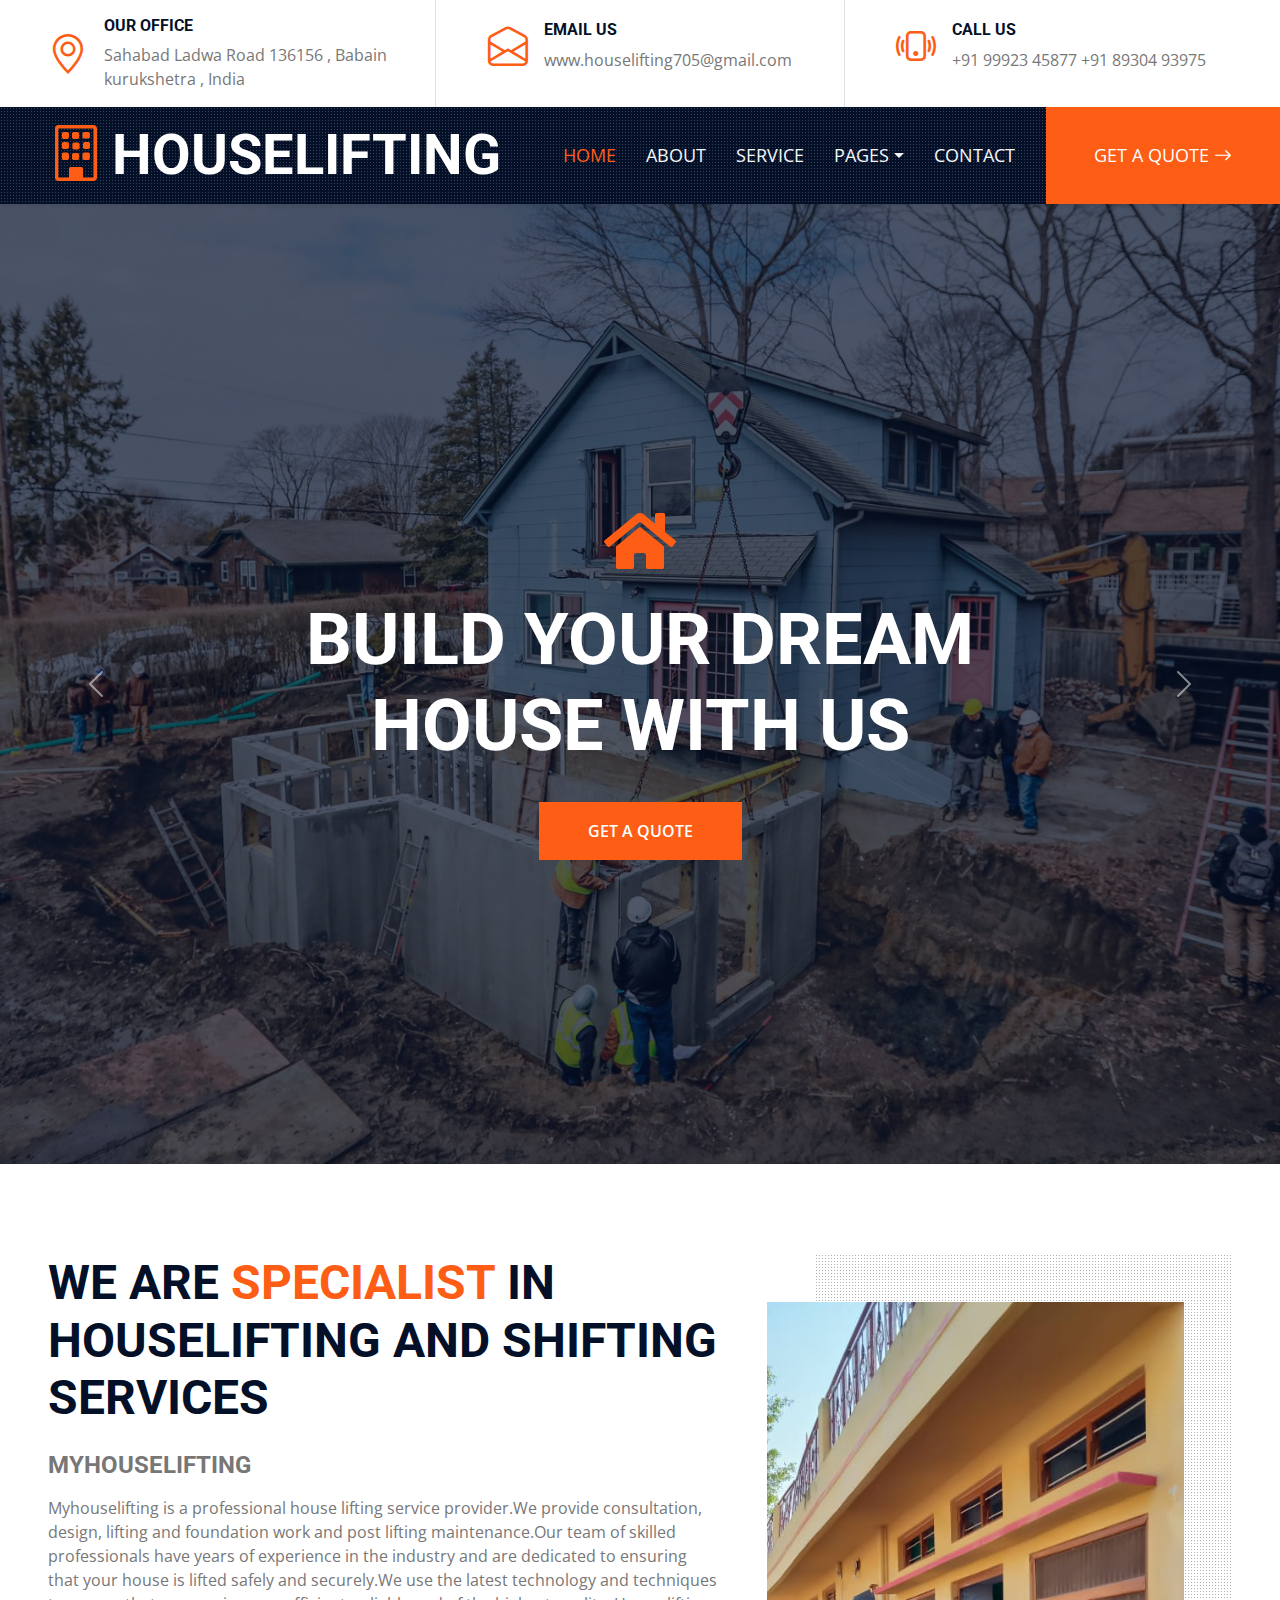
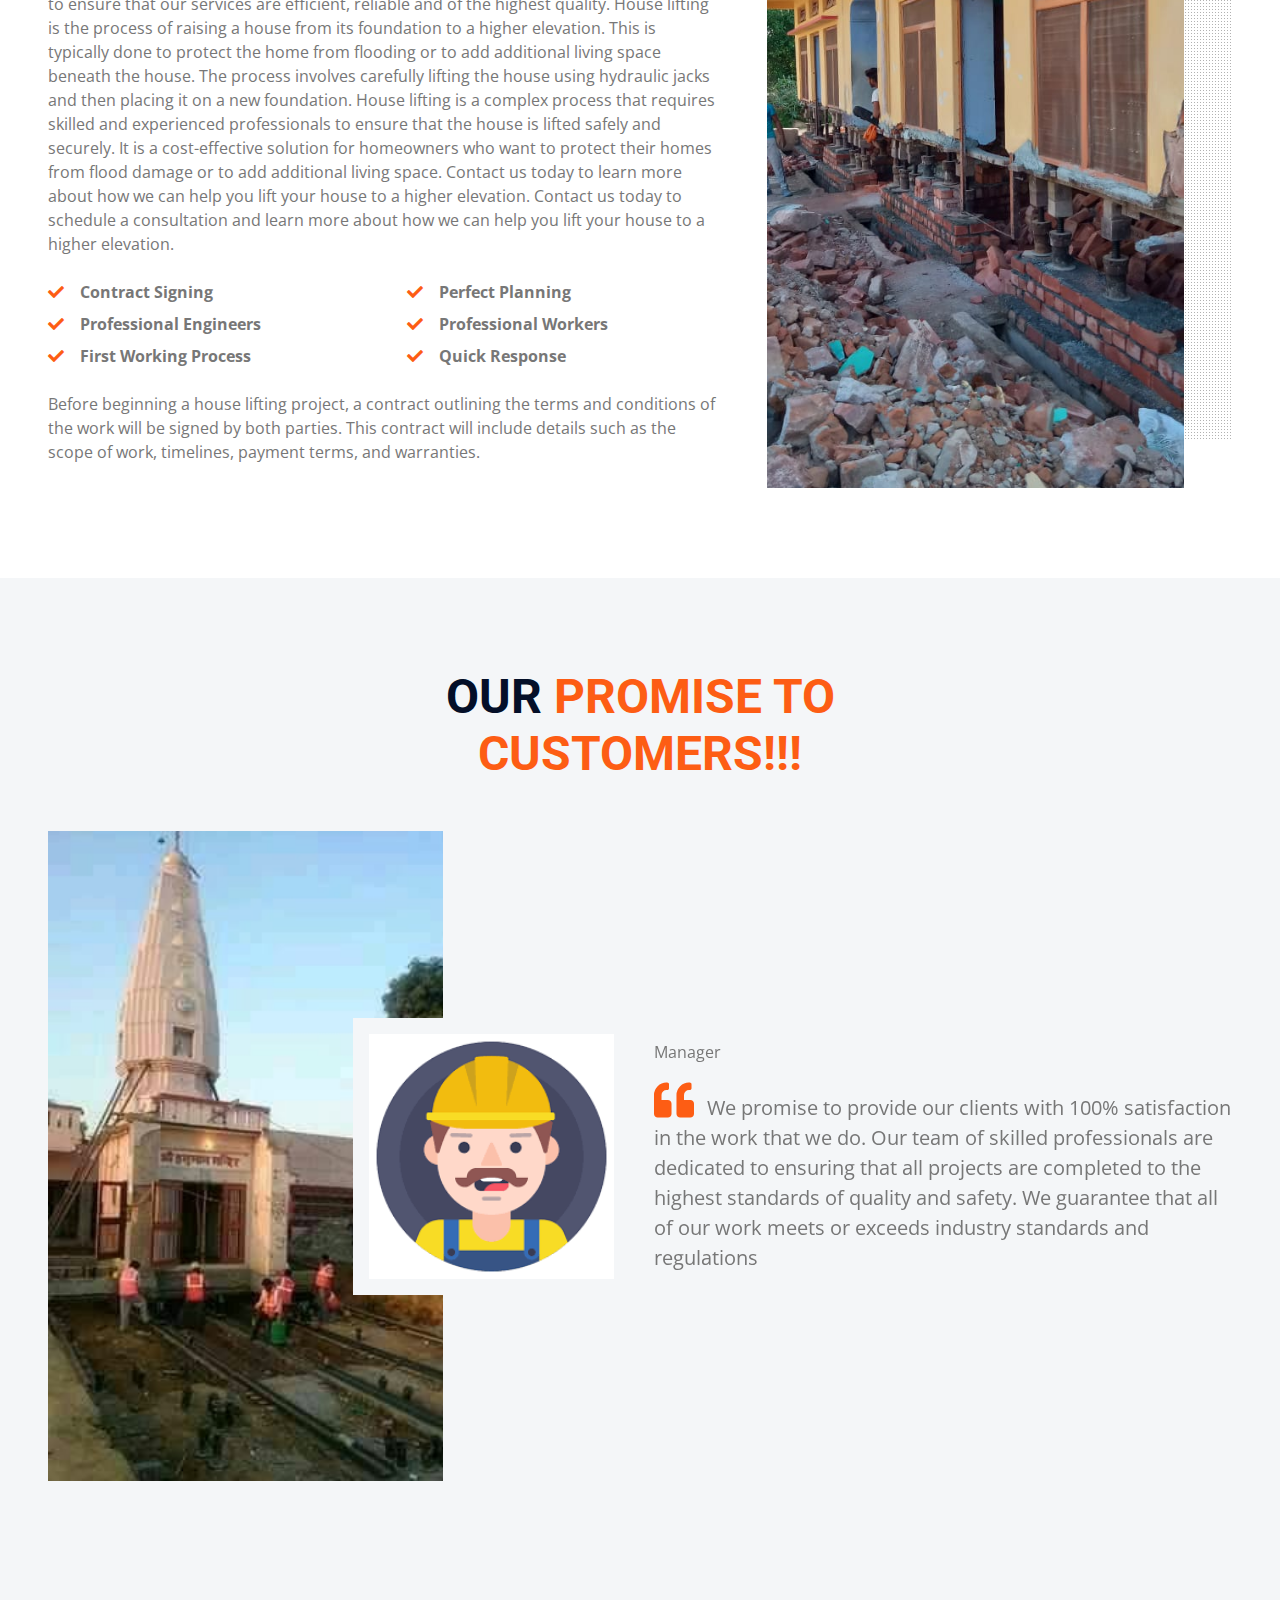
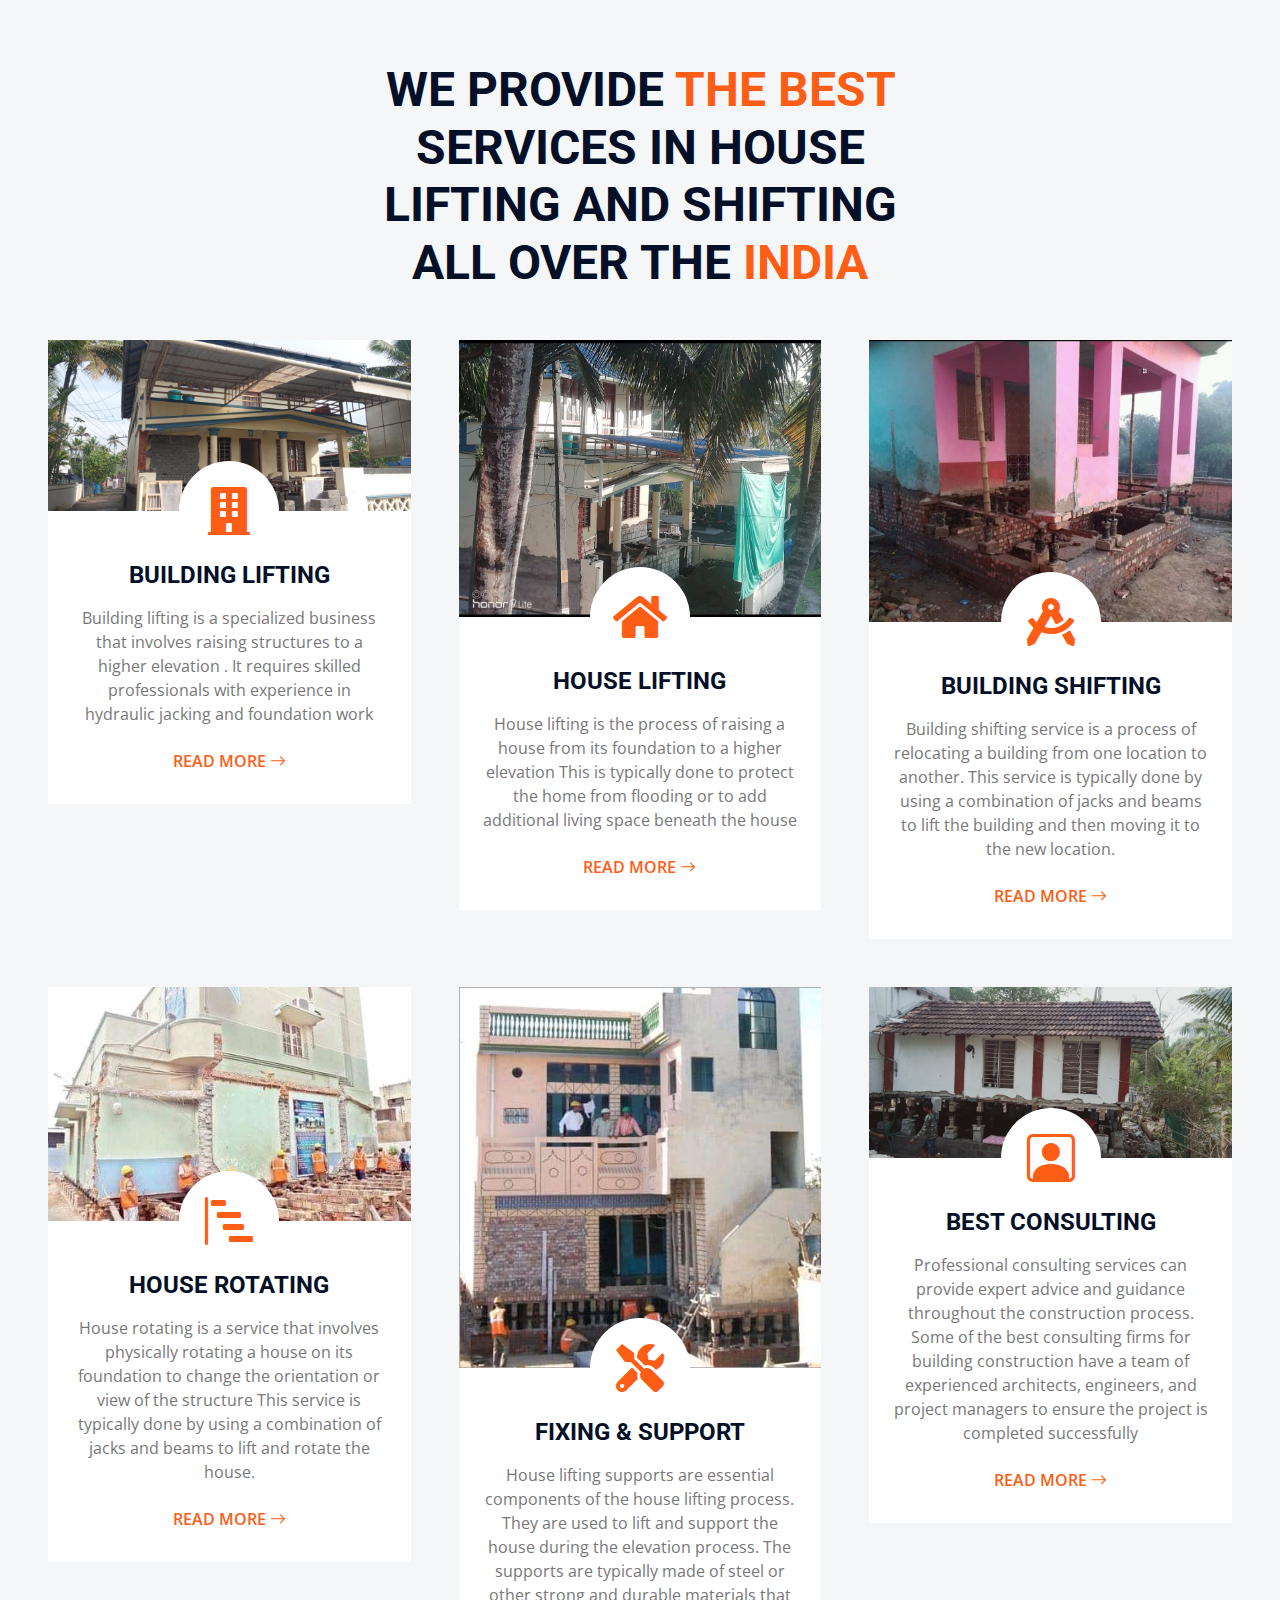
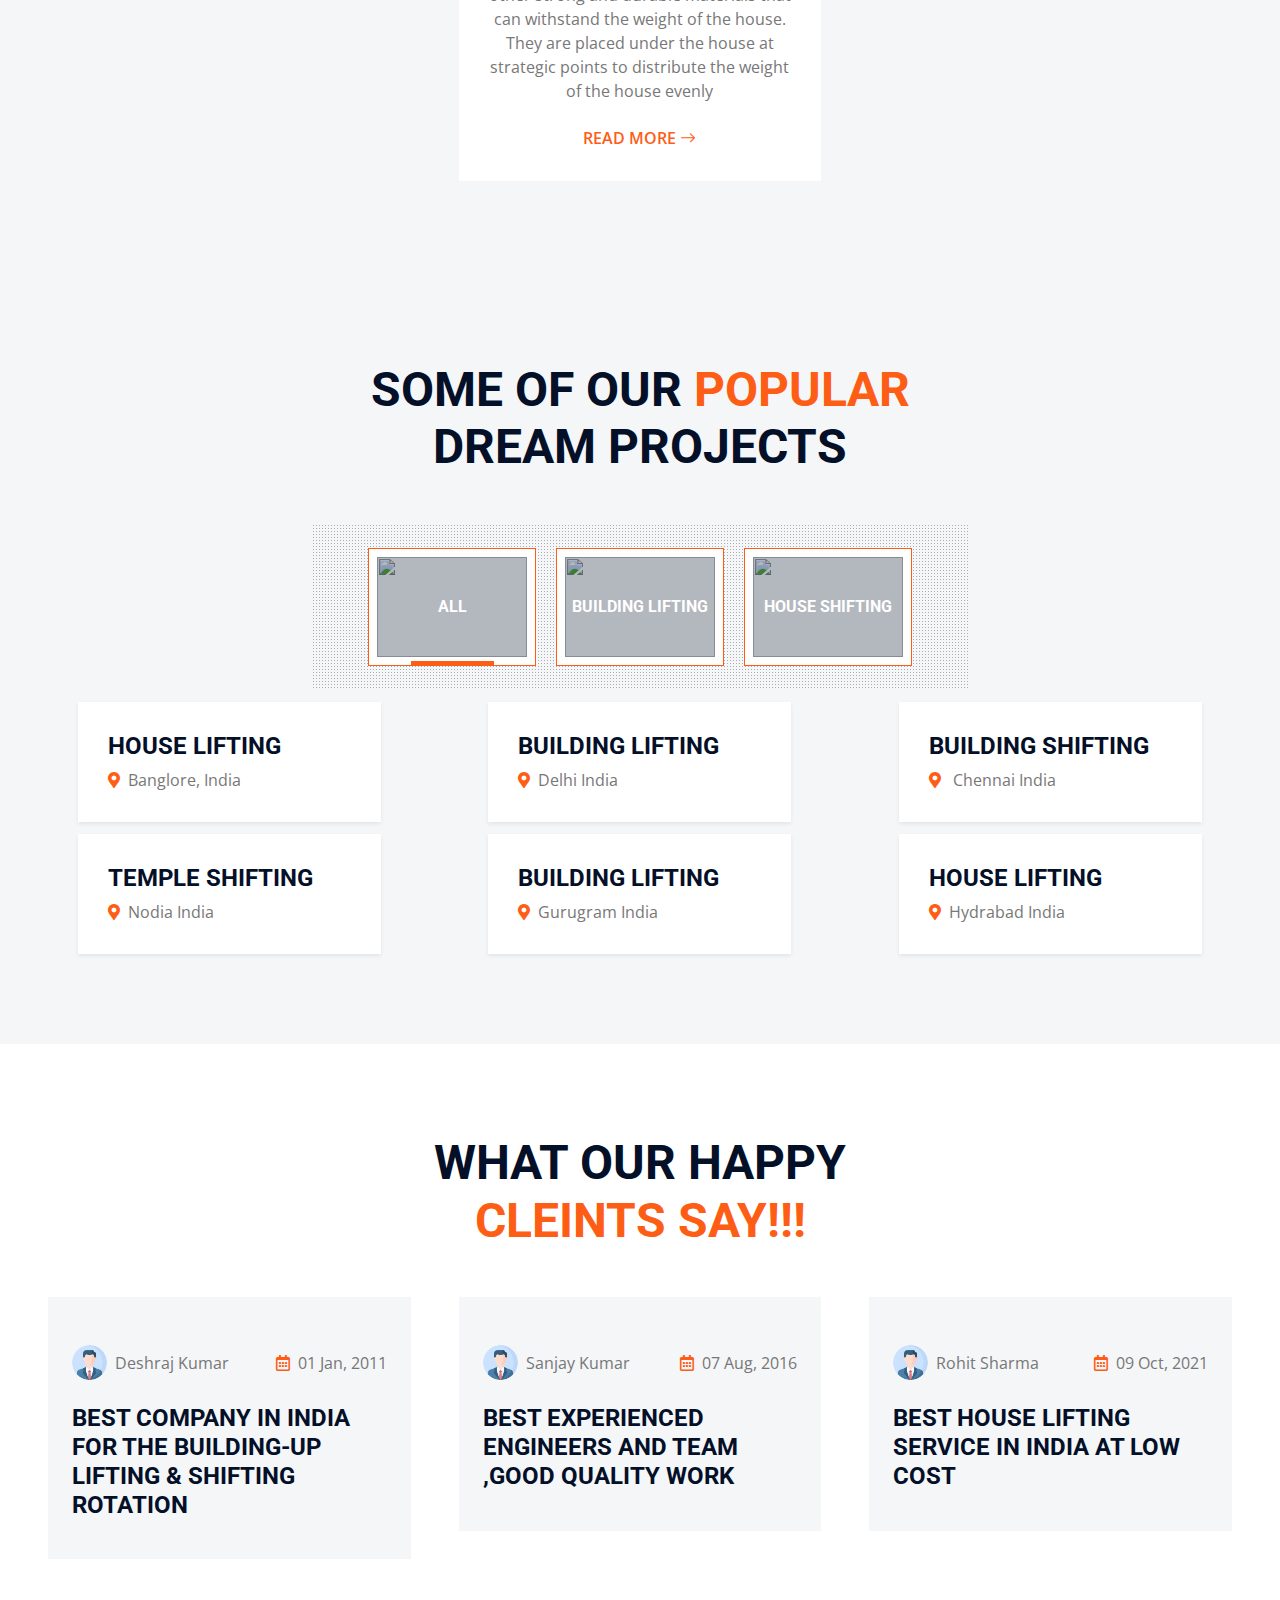
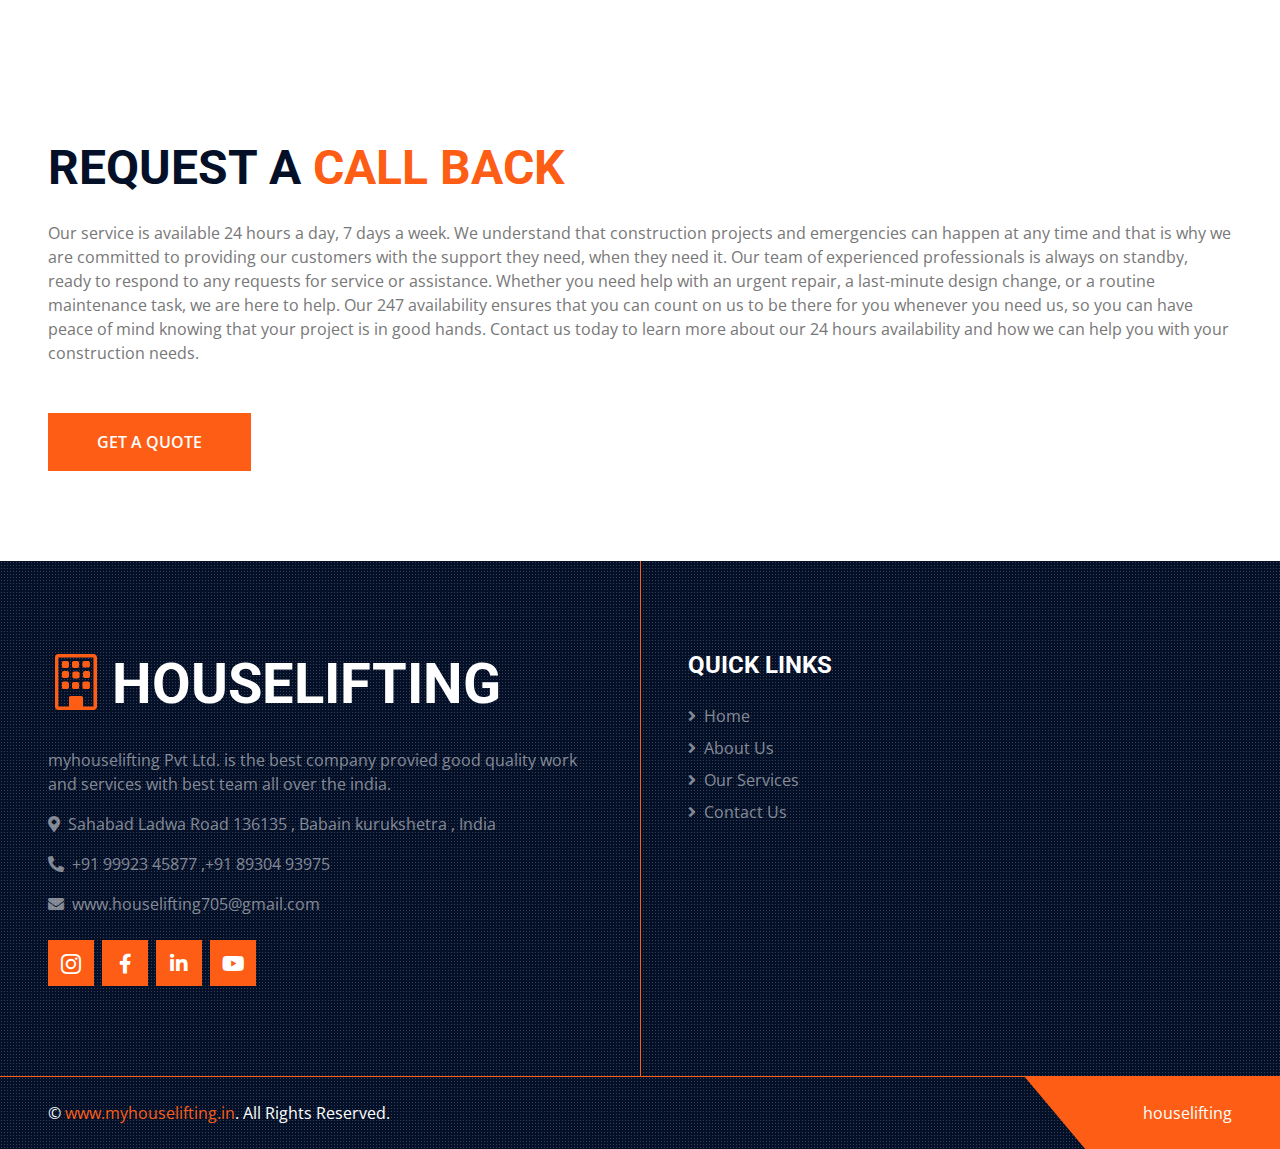
==== commit 1f408076: "update about" ====
--- a/myhouselifting.in/index.html
+++ b/myhouselifting.in/index.html
@@ -216,7 +216,7 @@
                                 <img class="img-fluid w-100 h-100 bg-light p-lg-3 mb-4 mb-md-0" src="img/logoman.jpg" alt="">
                             </div>
                             <div class="col-xl-8 col-lg-7 col-md-7">
-                                <h4 class="text-uppercase mb-0">Mr Rajkumar</h4>
+                                <h4 class="text-uppercase mb-0"></h4>
                                 <p>Manager</p>
                                 <p class="fs-5 mb-0"><i class="fa fa-2x fa-quote-left text-primary me-2"></i> We promise to provide our clients with 100% satisfaction in the work that we do.
                                     Our team of skilled professionals are dedicated to ensuring that all projects are completed to the highest standards of quality and safety.
@@ -228,7 +228,7 @@
                                 <img class="img-fluid w-100 h-100 bg-light p-lg-3 mb-4 mb-md-0" src="img/logoman.jpg" alt="">
                             </div>
                             <div class="col-xl-8 col-lg-7 col-md-7">
-                                <h4 class="text-uppercase mb-0">Mr Rajkumar </h4>
+                                <h4 class="text-uppercase mb-0">Mr Subhash Rana </h4>
                                 <p>Manager</p>
                                 <p class="fs-5 mb-0"><i class="fa fa-2x fa-quote-left text-primary me-2"></i>We use the latest technology and techniques to ensure that our work is efficient, reliable and of the highest quality.This allows us to deliver projects on time and within budget, while also ensuring that the work meets or exceeds industry standards and regulations </p>
                             </div>
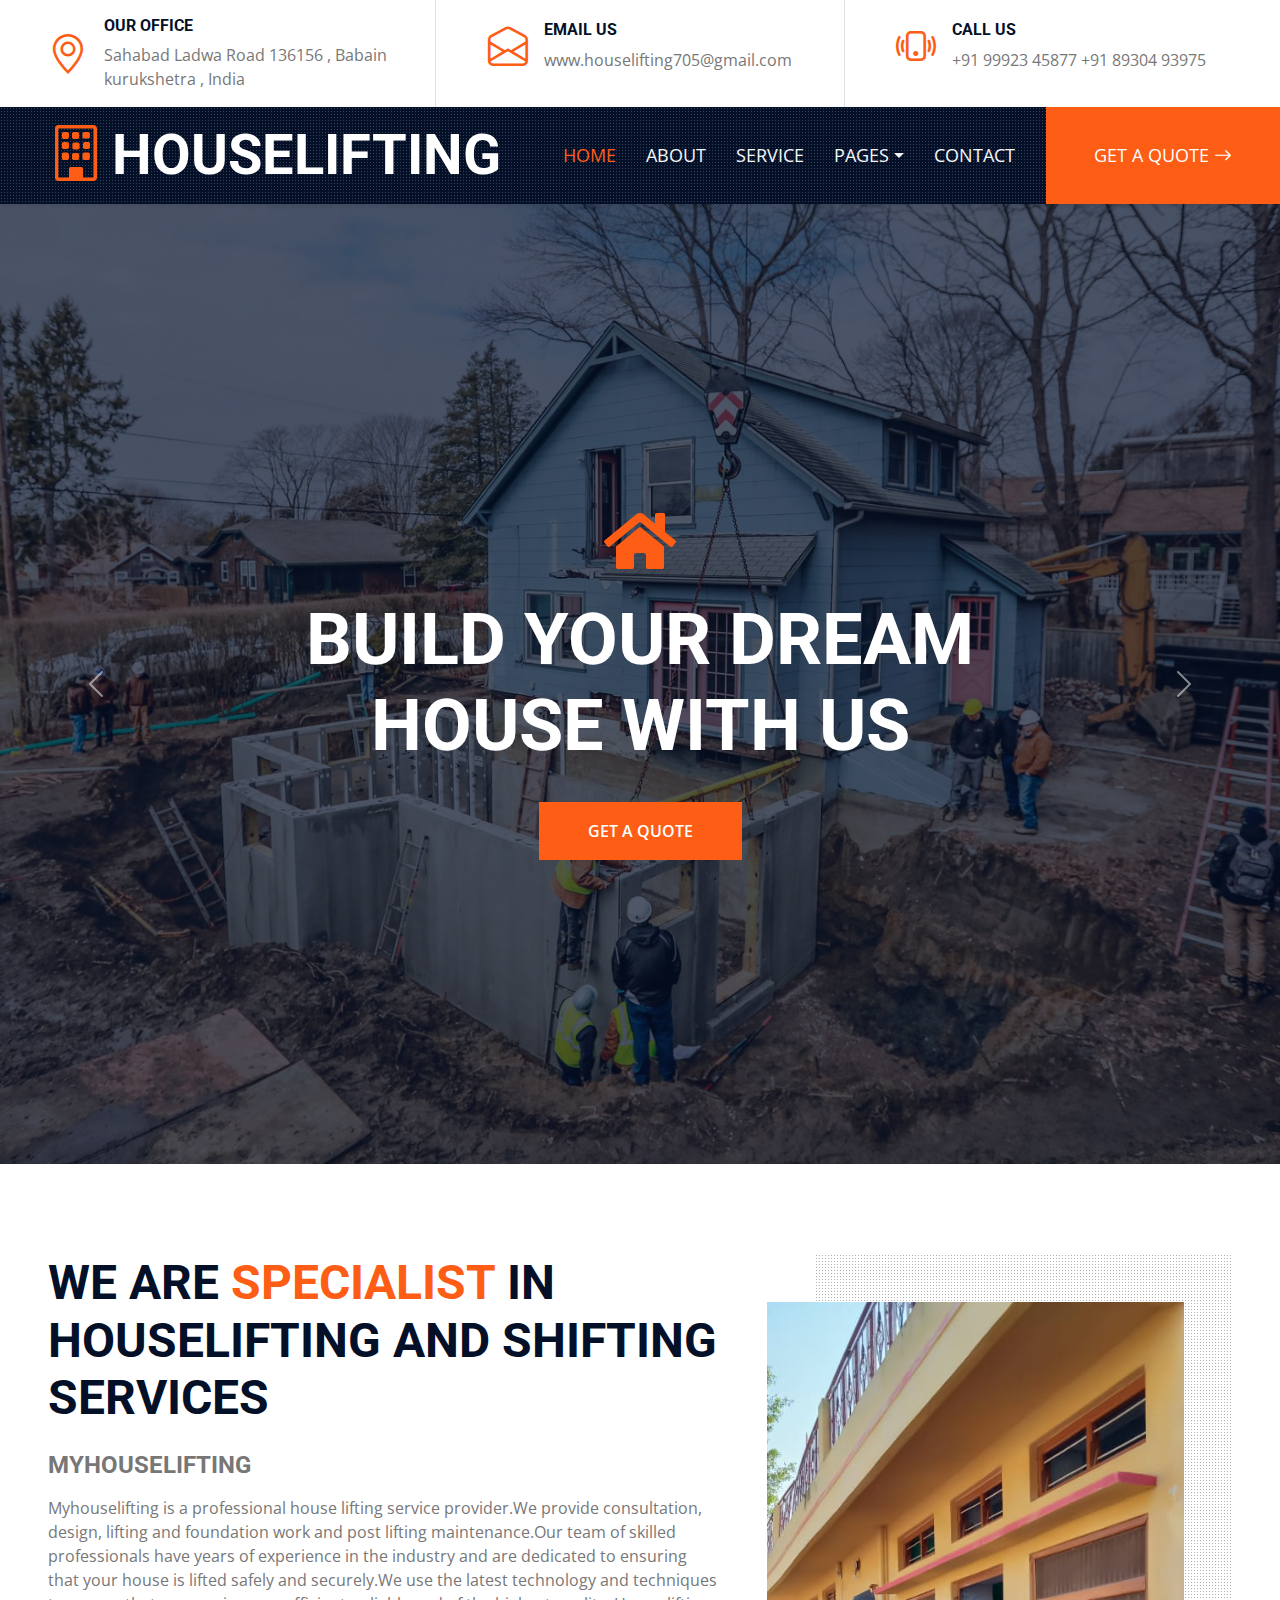
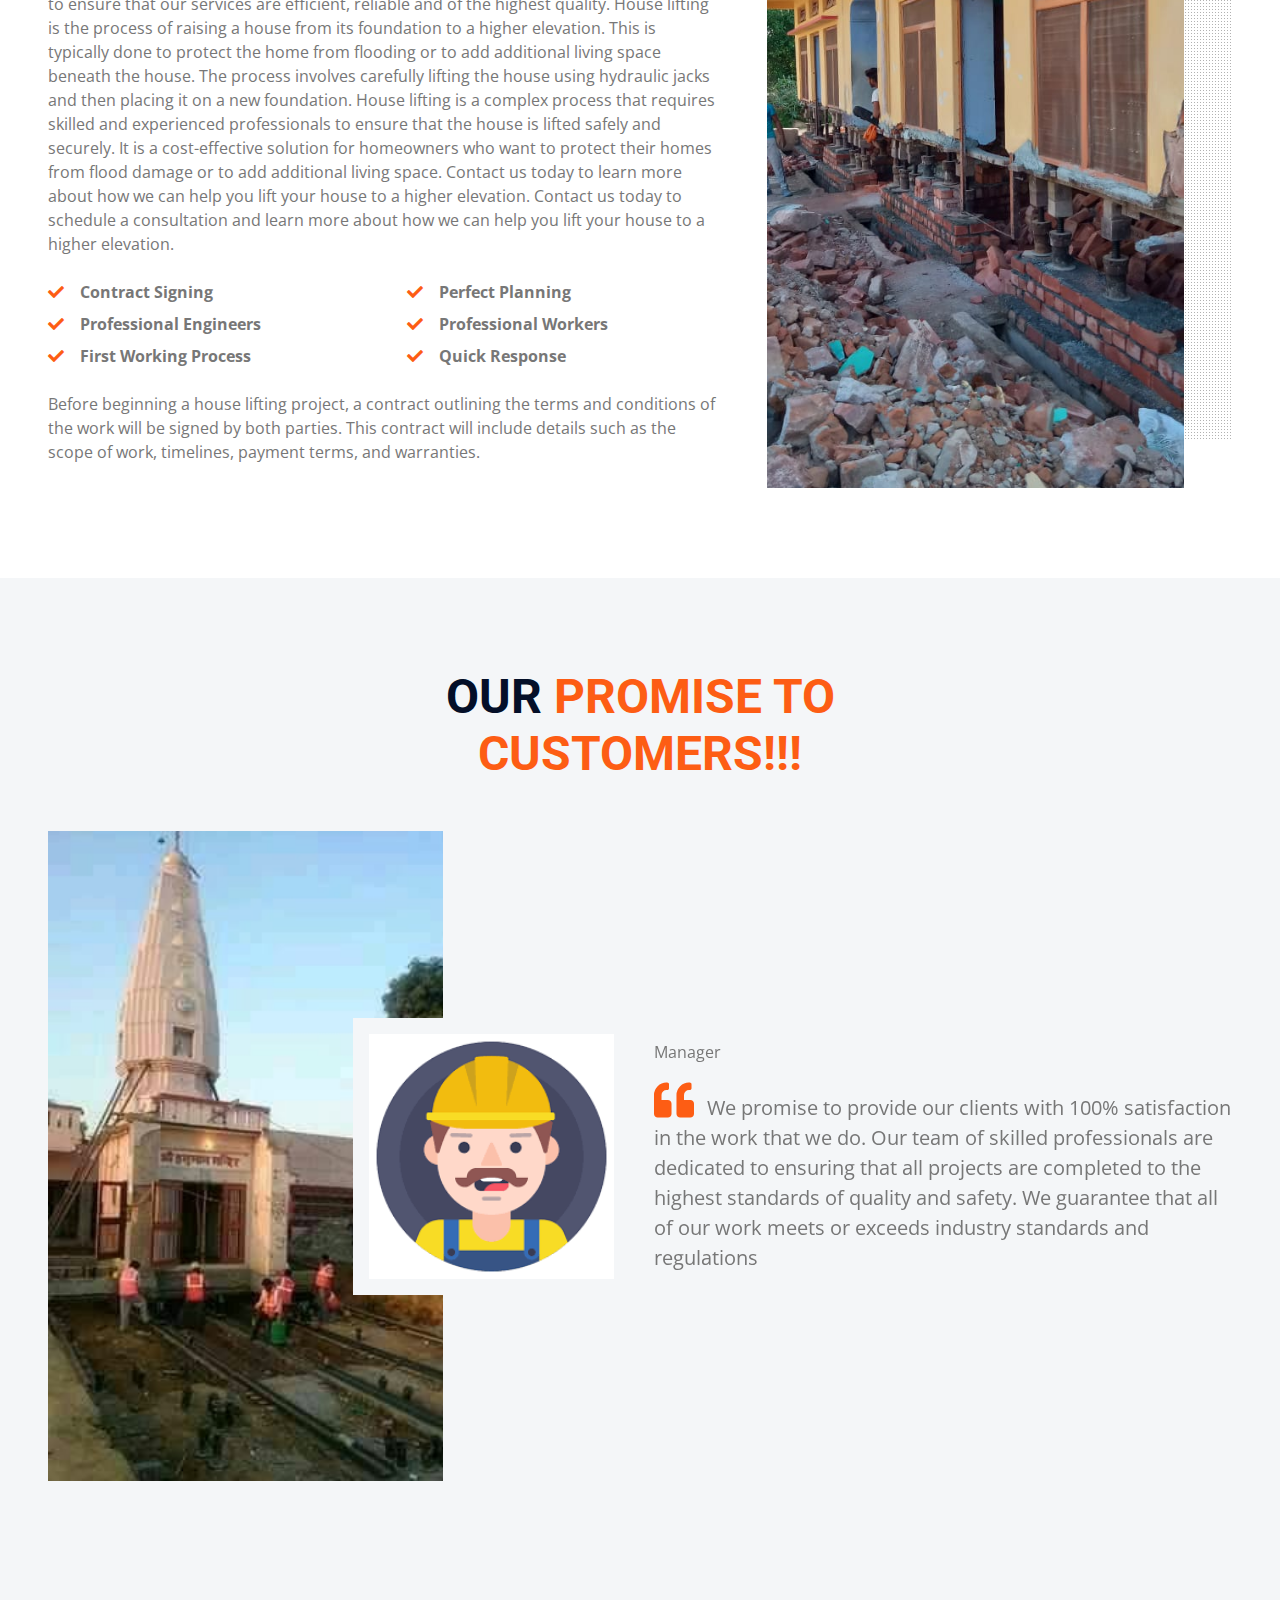
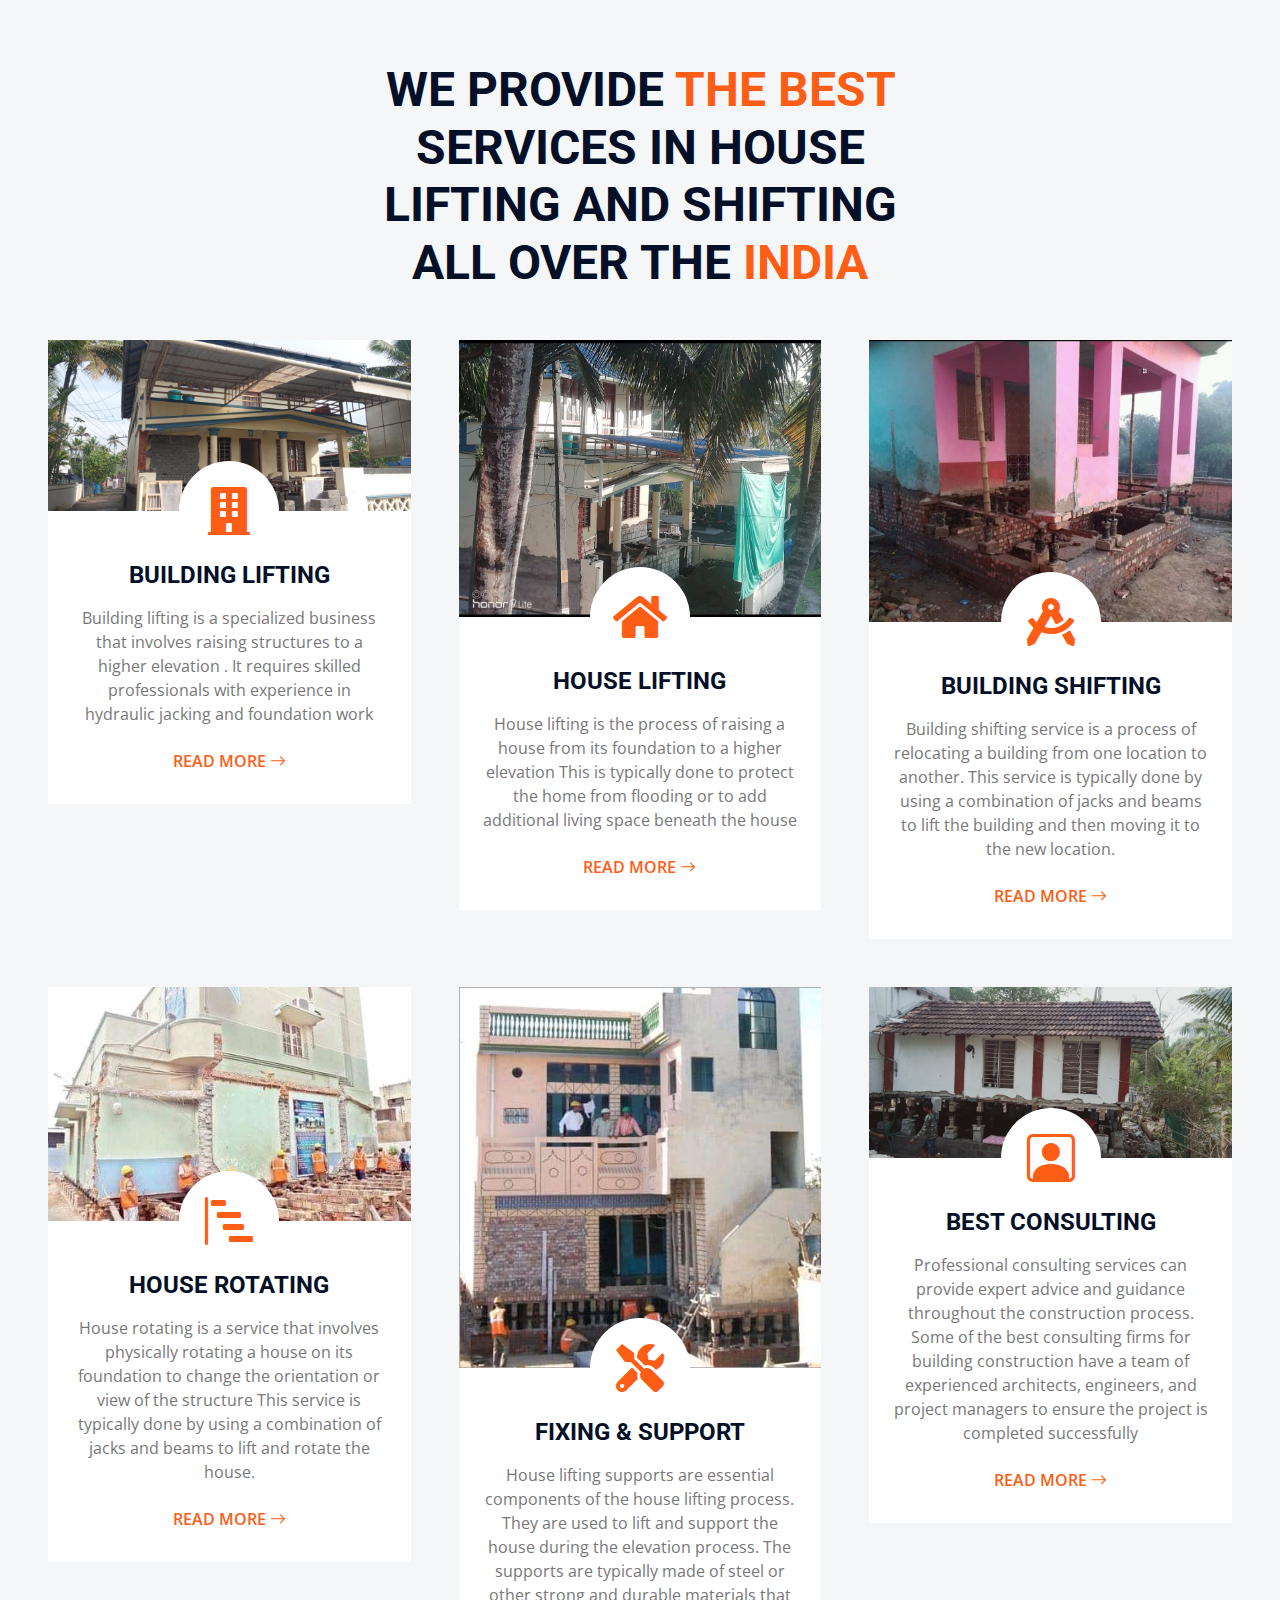
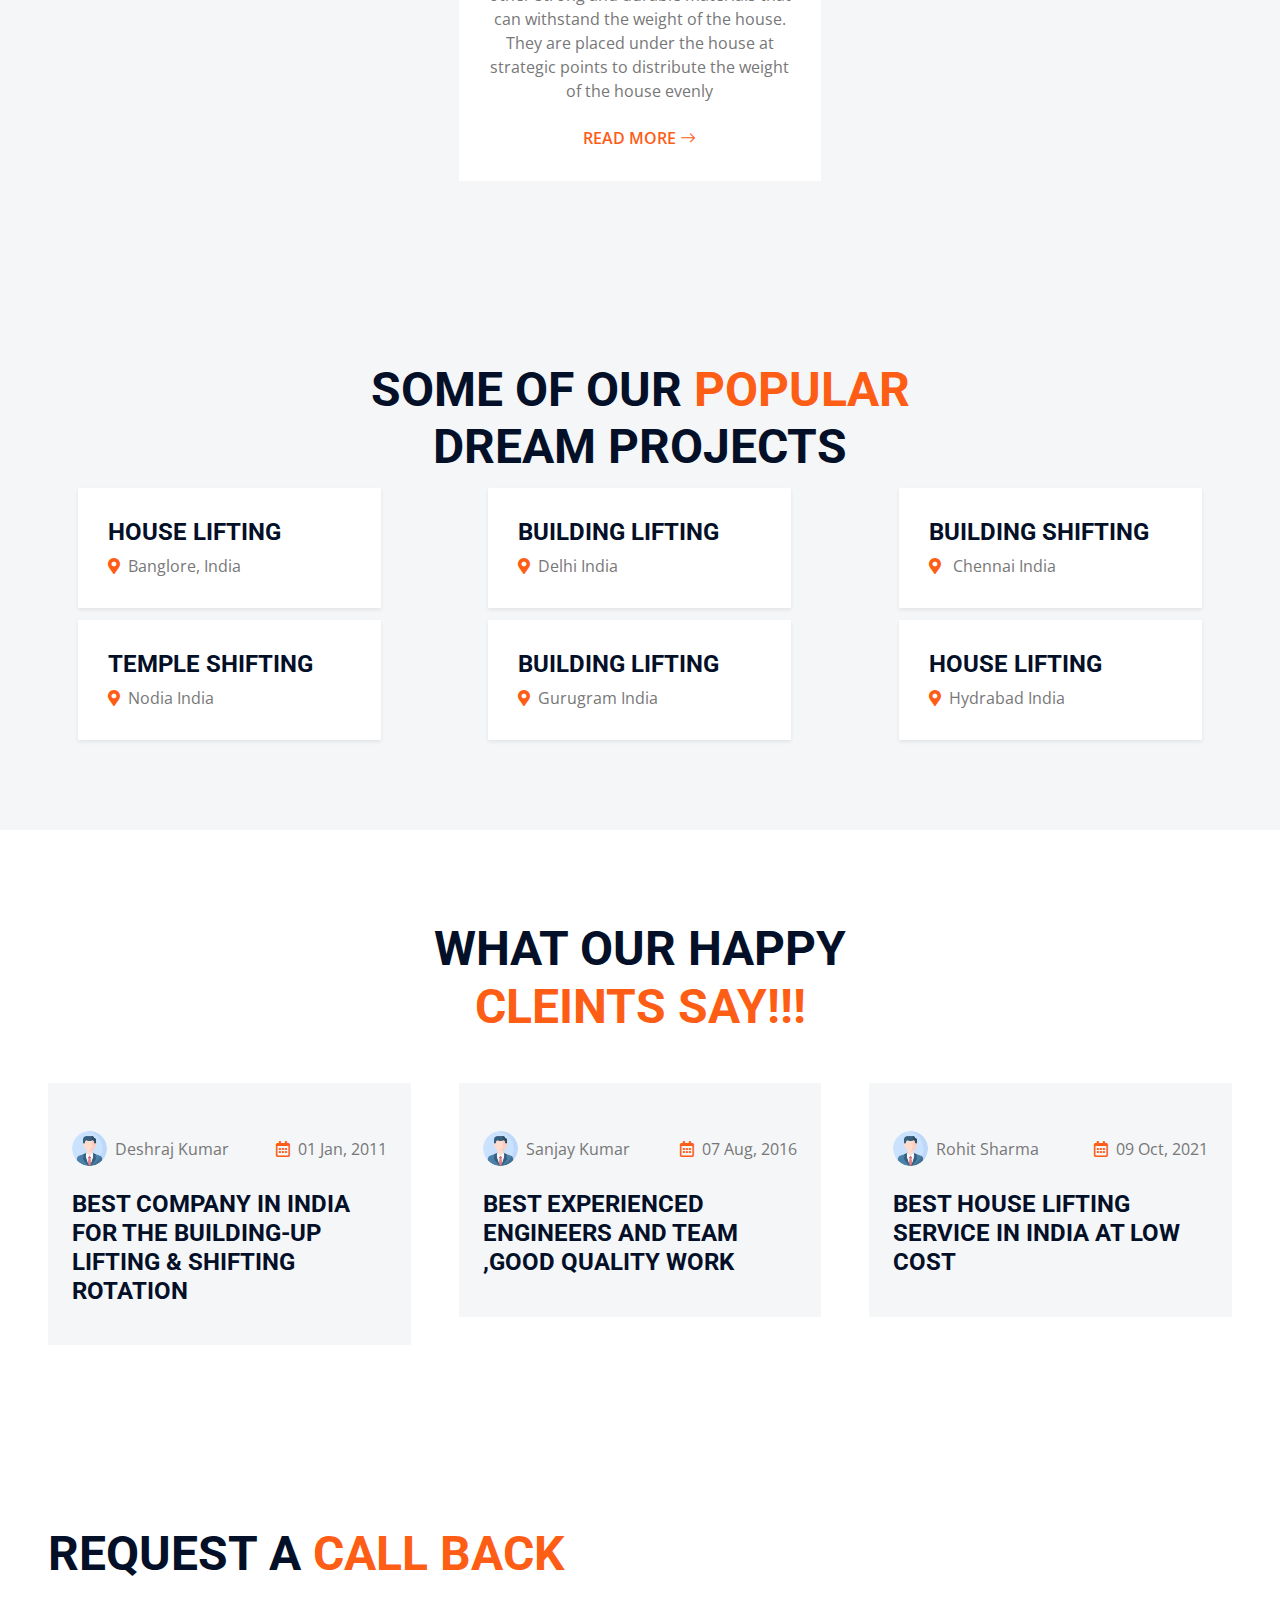
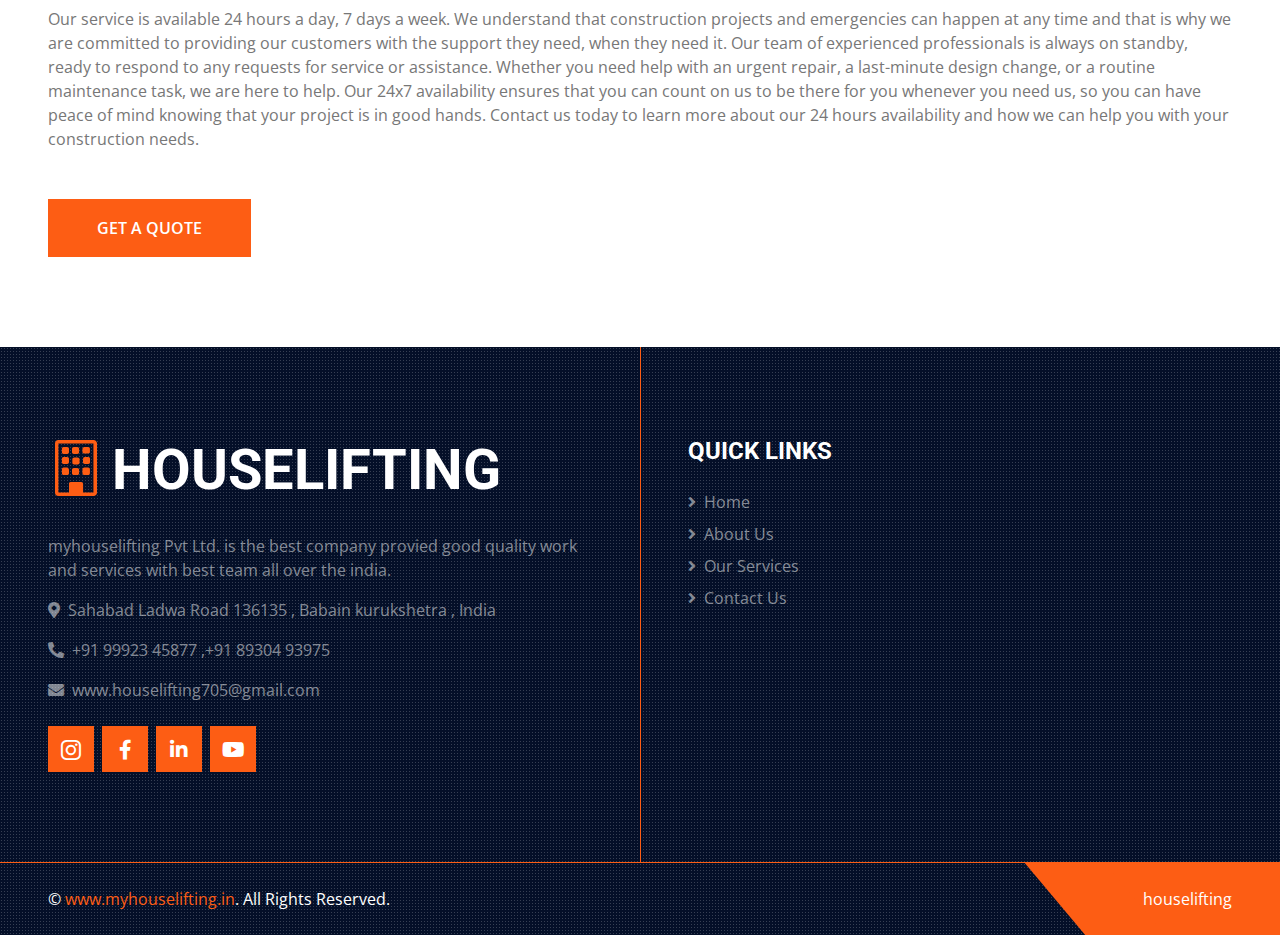
==== commit 32e81d23: "add new page" ====
--- a/myhouselifting.in/index.html
+++ b/myhouselifting.in/index.html
@@ -3,7 +3,7 @@
 
 <head>
     <meta charset="utf-8">
-    <title>WEBUILD -  Construction Company Website Template Free</title>
+    <title>HOUSELIFTING -  Construction Company Website Template Free</title>
     <meta content="width=device-width, initial-scale=1.0" name="viewport">
     <meta content="Free HTML Templates" name="keywords">
     <meta content="Free HTML Templates" name="description">
@@ -85,7 +85,7 @@
                     <div class="nav-item dropdown">
                         <a href="#" class="nav-link dropdown-toggle" data-bs-toggle="dropdown">Pages</a>
                         <div class="dropdown-menu m-0">
-                            <a href="project.html" class="dropdown-item">Our Project</a>
+                            <a href="project.html" class="dropdown-item">Gallery</a>
                             <a href="team.html" class="dropdown-item">The Team</a>
                             <a href="testimonial.html" class="dropdown-item">Testimonial</a>
                             <a href="blog.html" class="dropdown-item">Blog Grid</a>
@@ -346,12 +346,12 @@
         <div class="text-center mx-auto mb-5" style="max-width: 600px;">
             <h1 class="display-5 text-uppercase mb-4">Some Of Our <span class="text-primary">Popular</span> Dream Projects</h1>
         </div>
-        <div class="row gx-5">
+        <!-- <div class="row gx-5">
             <div class="col-12 text-center">
                 <div class="d-inline-block bg-dark-radial text-center pt-4 px-5 mb-5">
                     <ul class="list-inline mb-0" id="portfolio-flters">
                         <li class="btn btn-outline-primary bg-white p-2 active mx-2 mb-4" data-filter="*">
-                            <img src="img/portfolio-1.jpg" style="width: 150px; height: 100px;">
+                            <img src="img/banglore.jpg" style="width: 150px; height: 100px;">
                             <div class="position-absolute top-0 start-0 end-0 bottom-0 m-2 d-flex align-items-center justify-content-center" style="background: rgba(4, 15, 40, .3);">
                                 <h6 class="text-white text-uppercase m-0">All</h6>
                             </div>
@@ -371,7 +371,7 @@
                     </ul>
                 </div>
             </div>
-        </div>
+        </div> -->
         <div class="row g-5 portfolio-container">
             <div class="col-xl-4 col-lg-6 col-md-6 portfolio-item first">
                 <div class="position-relative portfolio-box">
@@ -629,7 +629,7 @@
                     <div class="mb-4">
                         <h1 class="display-5 text-uppercase mb-4">Request A <span class="text-primary">Call Back</span></h1>
                     </div>
-                    <p class="mb-5">Our service is available 24 hours a day, 7 days a week. We understand that construction projects and emergencies can happen at any time and that is why we are committed to providing our customers with the support they need, when they need it. Our team of experienced professionals is always on standby, ready to respond to any requests for service or assistance. Whether you need help with an urgent repair, a last-minute design change, or a routine maintenance task, we are here to help. Our 247 availability ensures that you can count on us to be there for you whenever you need us, so you can have peace of mind knowing that your project is in good hands. Contact us today to learn more about our 24 hours availability and how we can help you with your construction needs.</p>
+                    <p class="mb-5">Our service is available 24 hours a day, 7 days a week. We understand that construction projects and emergencies can happen at any time and that is why we are committed to providing our customers with the support they need, when they need it. Our team of experienced professionals is always on standby, ready to respond to any requests for service or assistance. Whether you need help with an urgent repair, a last-minute design change, or a routine maintenance task, we are here to help. Our 24x7 availability ensures that you can count on us to be there for you whenever you need us, so you can have peace of mind knowing that your project is in good hands. Contact us today to learn more about our 24 hours availability and how we can help you with your construction needs.</p>
                     <a class="btn btn-primary py-3 px-5" href="">Get A Quote</a>
                 </div>
                 <!-- <div class="col-lg-8">
